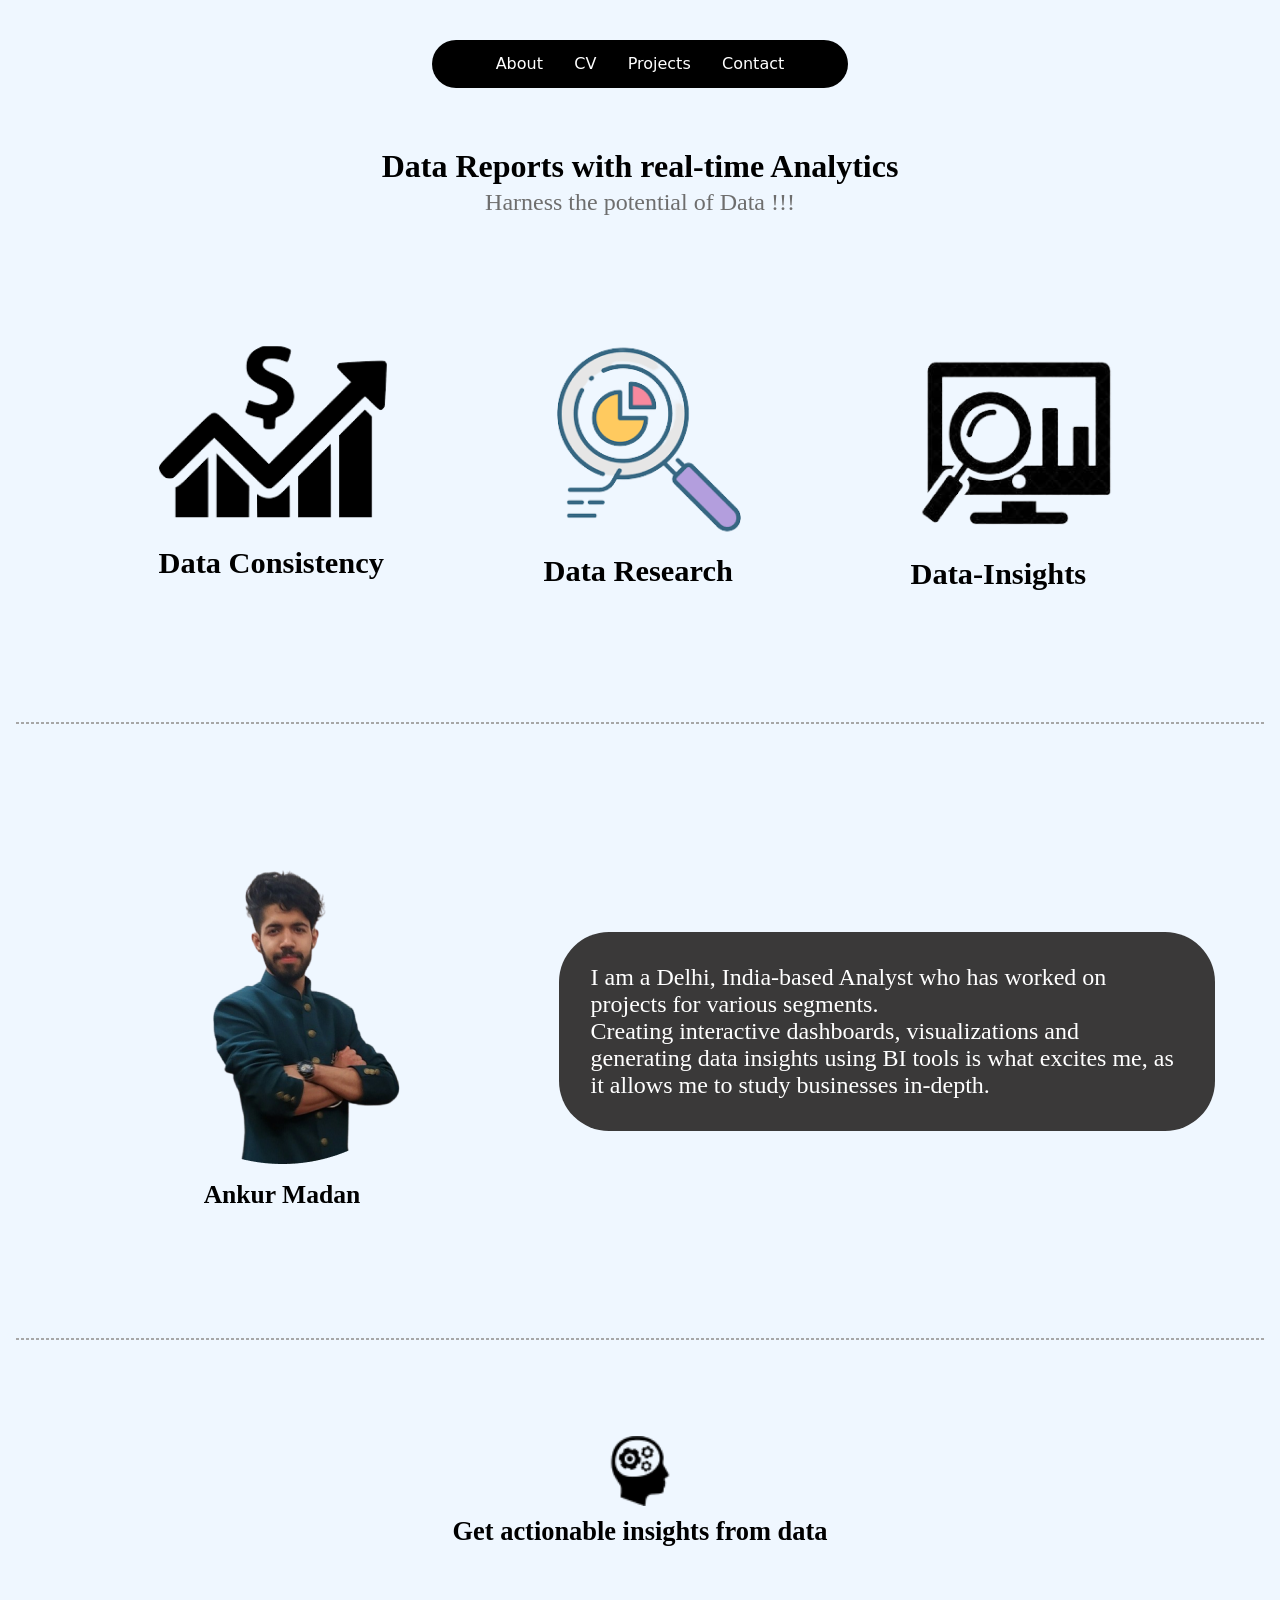
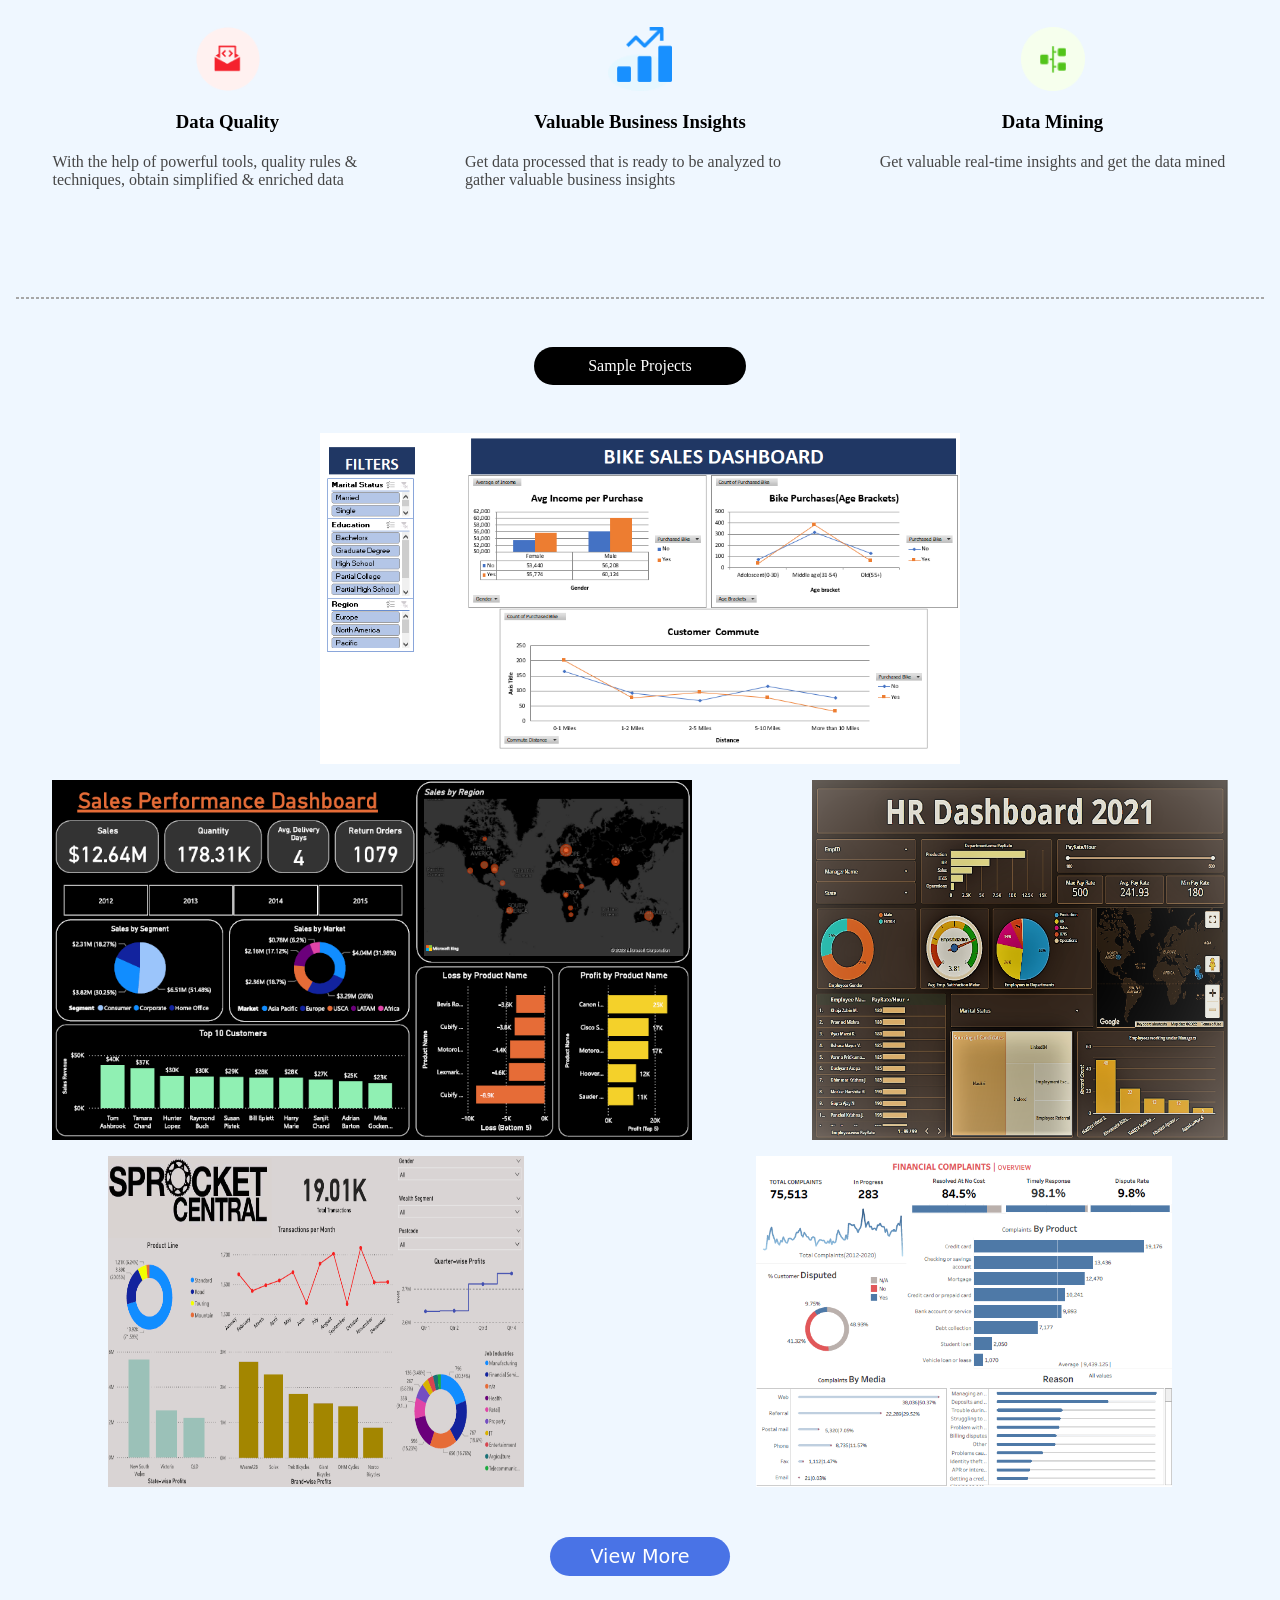
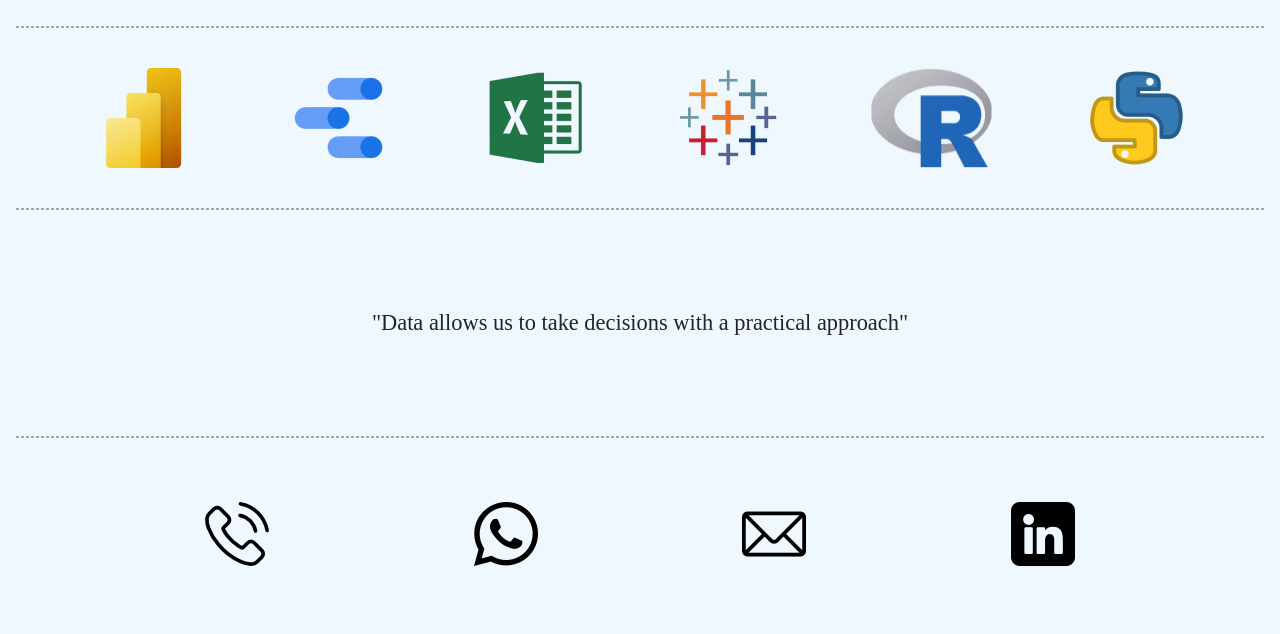
==== index.html @ a03789c2 "Add files via upload" ====
<!DOCTYPE html>
<html lang="en">

<head>
    <meta charset="UTF-8">
    <meta http-equiv="X-UA-Compatible" content="IE=edge">
    <meta name="viewport" content="width=device-width, initial-scale=1.0">
    <title>Ankur Madan </title>
    <link rel="stylesheet" href="style.css">
    <link rel="preconnect" href="https://fonts.googleapis.com">
    <link rel="preconnect" href="https://fonts.gstatic.com" crossorigin>
    <link href="https://fonts.googleapis.com/css2?family=Akaya+Kanadaka&display=swap" rel="stylesheet">
</head>

<body>
    <header>
        <div class="services">
            <a href="#About" class="ser">About</a>
            <a href="https://drive.google.com/file/d/1nY1APl69L-ybUOv0eDMifPVNpFvggCZs/view" target="_blank"
                class="ser">CV</a>
            <a href="#Projects" class="ser">Projects</a>
            <a href="#Contact" class="ser">Contact</a>
        </div>
    </header>
    <div class="introduction">
        <h1 class="intro" id="intro1">Data Reports with real-time Analytics</h1>
        <h2 class="intro" id="intro2">Harness the potential of Data !!!</h2>
    </div>
    <div class="Hero">
        <div class="hero"><img src="image 8.png" alt="" id="hero1">
            <p class="hero-text">Data Consistency</p>
        </div>
        <div class="hero"><img src="image 9.png" alt="" id="hero2">
            <p class="hero-text">Data Research</p>
        </div>
        <div class="hero"><img src="image 11.png" alt="" id="hero3">
            <p class="hero-text">Data-Insights</p>
        </div>
    </div>
    <hr>
    <div class="container" id="About">
        <div class="image">
            <img src="Profile.png" alt="" class="profile">
            <p class="ankur">Ankur Madan</p>
        </div>
        <div class="info">
            I am a Delhi, India-based Analyst who has worked on projects for various segments. <br>Creating interactive dashboards, 
            visualizations and generating data insights using BI tools is what excites me, as it allows me
            to study businesses in-depth.
        </div>
    </div>
    <hr>
    <div id="Ser1"><img src="image 17.png" alt="" class="Image ">
        <h2> Get actionable insights from data</h2>
    </div>
    <div class="Services">
        <div id="Ser2"><img src="newsletter-dev.png" alt="" class="Image">
            <h3 class="Ser">Data Quality</h3>
            <p class="Ser">With the help of powerful tools, quality rules & techniques, obtain simplified & enriched
                data</p>
        </div>
        <div id="Ser3"><img src="chart-bar-33.png" alt="" class="Image">
            <h3 class="Ser">Valuable Business Insights</h3>
            <p class="Ser">Get data processed that is ready to be analyzed to gather valuable business insights</p>
        </div>
        <div id="Ser4"><img src="timeline.png" alt="" class="Image">
            <h3 class="Ser">Data Mining</h3>
            <p class="Ser">Get valuable real-time insights and get the data mined</p>
        </div>
    </div>
    <hr>
    <div class="projects" id="Projects">
        <p class="head">Sample Projects</p>
    </div>
    <div class="samples">
        <img src="Bike Sales Dashboard(Excel).PNG" alt="" class="Sample" id="sample1">
        <img src="Sales Performance (Power BI).PNG" alt=""  class="Sample" id="sample2">
        <img src="HR Dashboard(Google Data Studio).PNG" alt=""  class="Sample" id="sample3">
        <img src="SPRocket(Power BI).PNG" alt=""  class="Sample" id="sample4">
        <img src="Financial Complaints (Tableau Public).PNG" alt=""  class="Sample" id="sample5">
    </div>
    <a href="https://drive.google.com/drive/folders/1sn8jxHzjdTFdDLsUnPrlR0mwPk8PloDb" target="_blank" class="more">View
        More</a>
    <hr>
    <div class="icons">
        <img src="Tonkean.png" alt="" class="icon">
        <img src="image 13.png" alt="" class="icon">
        <img src="Excel.png" alt="" class="icon">
        <img src="Tableau.png" alt="" class="icon">
        <img src="R studio.png" alt="" class="icon">
        <img src="Python.png" alt="" class="icon">
    </div>
    <hr>
    <div class="endtext">
        "Data allows us to take decisions with a practical approach"
    </div>
    <hr>
    <div class="end" id="Contact">
        <a href="tel:+91-971-144-5542"><img src="phone-call.png" alt="" class="EndImg"></a>
        <a href="https://wa.me/919711445542" target="_blank" target="_blank"><img src="whatsapp.png" alt="" class="EndImg"></a>
        <a href="mailto:talkwithankurmadan@gmail.com" target="_blank"><img src="email.png" alt="" class="EndImg"></a>
        <a href="https://www.linkedin.com/in/ankur-madan/" target="_blank"><img src="linkedin.png" alt="" class="EndImg"></a>
    </div>
</body>

</html>
---- style.css ----
* {
    margin: 0;
    padding: 0;
}

html {
    font-family: cursive;
    scroll-behavior: smooth;
    background-color: #eff7ff;

}

hr {
    border: 1px dashed rgb(167, 167, 167);
    margin: 1rem;
}

/* Navbar */

a {
    text-decoration: none;
    color: white;
}

a:hover {
    cursor: pointer;
    color: grey;
}


header {
    margin: 40px auto;
    display: flex;
    justify-content: center;
    padding: 0rem 2rem;
}

.services {
    font-family: system-ui;
    width: 20rem;
    display: flex;
    border-radius: 2rem;
    background-color: black;
    justify-content: center;
    flex-wrap: wrap;
    padding: 0.5rem 3rem;
}

.ser {

    color: white;
    display: flex;
    padding: 0.4rem;
    margin: auto;

}

.ser:hover {
    cursor: pointer;
    color: grey;
}

/* Introduction */
.introduction {
    margin-top: 60px;
}

.intro {
    display: flex;
    justify-content: center;
}

#intro1 {
    display: flex;
    margin-bottom: 4px;
}

#intro2 {
    display: flex;
    margin-top: 4px;
    color: rgb(110, 110, 110);
    font-weight: lighter;
}


.Hero {
    display: flex;
    margin: 2rem;
    justify-content: space-around;
    padding: 3rem;
    flex-wrap: wrap;
}

.hero {
    display: inline-grid;
    font-size: 1.9rem;
    margin: 50px;
    font-weight: bold;
}

.hero-text {
    padding-top: 1.1rem;
}

/* Container  */
.container {
    margin: 2rem auto;
    display: flex;
    align-items: center;
    justify-content: center;
    flex-wrap: wrap;
}

.image {
    display: inline-grid;
    margin: 80px;
}

.ankur {
    display: flex;
    justify-content: center;
    font-size: 1.6rem;
    font-weight: bold;
    padding: 1rem;
}

.info {
    display: flex;
    align-items: center;
    background-color: #3a3939;
    color: white;
    margin: 30px;
    font-size: 1.5rem;
    border-radius: 50px;
    padding: 2rem;
    width: 37rem;
    height: max-content;
}

/* Services  */
.Services {
    
    display: flex;
    justify-content: space-evenly;
    flex-wrap: wrap;
    margin-bottom: 3rem;
}

.Image {
    display: flex;
    margin-inline: auto;
    justify-content: center;
    padding: 10px;
    width: 4rem;
}

#Ser1 {
    display: inline-grid;
    width: 100%;
    justify-content: center;
    margin: 70px 0;
    font-size: 1.1rem;
}

.Ser {
    display: flex;
    justify-content: center;
    width: 350px;
    padding: 10px;
}

p.Ser {
    color: #464646;
    font-size: 1rem;
    margin-bottom: 50px;
}

/* Projects */
.projects {
    margin: 3rem;
    display: grid;
    justify-content: center;
}

.head {
    display: flex;
    justify-content: center;
    font-size: 1rem;
    width: 12em;
    border-radius: 40px;
    color: white;
    background-color: black;
    padding: 10px;
}

.samples {
    display: flex;
    gap: 1rem;
    justify-content: space-around;
    flex-wrap: wrap;
}

#sample1,
#sample2 {
    width: 40rem;
}

#sample3,
#sample4,
#sample5 {
    width: 26rem;

}

.more {
    font-family: system-ui;
    background-color: rgb(73, 115, 230);
    color: white;
    margin: 50px auto;
    display: flex;
    justify-content: center;
    width: fit-content;
    padding: 0.5rem 2.5rem;
    border-radius: 40px;
    font-size: 1.2rem;
    text-decoration: none;
}

/* Icons */
.icons {
    display: flex;
    justify-content: space-evenly;
    margin: 40px 0;
}

/* End Text */
.endtext {
    display: flex;
    margin: 100px auto;
    justify-content: center;
    font-size: 1.4rem;
    color: #24222c;
}

/* end  */
.end {
    margin: 4rem auto;
    display: flex;
    justify-content: space-evenly;
}

/* Media Queries */
@media ((min-width:500px) and (max-width:1000px)) {
    html {
        font-family: 'Akaya Kanadaka', cursive;
    }

    .info {
        font-size: 1rem;
        margin: 0 20px 100px;
    }

    .services {
        
        font-size: 0.9rem;
        padding: 0.7rem;
    }

    p.ser {
        font-size: 25rem;
    }

    #Ser1 {
        margin: 70px 0 30px
    }

    .intro {
        justify-content: center;
    }

    #intro1 {
        justify-items: flex-end;
        font-size: 1.3rem;
    }

    #intro2 {
        font-size: 1em;
    }

    .Hero {
        padding: 1rem;
        margin: 1rem;
    }

    .profile {
        width: 12rem;
    }

    .hero {
        flex-wrap: wrap;
        column-width: auto;
    }

    .hero-text {
        font-size: 1.2rem;
    }

    #hero1,
    #hero2,
    #hero3 {
        width: 8rem;
    }

    #sample1,
    #sample2,
    #sample3,
    #sample4,
    #sample5 {
        width: 26rem;
    }

    .icons {
        margin: 30px 0;
        flex-wrap: wrap;
        justify-content: space-evenly;
    }

    .icon {
        width: 4rem;
    }

    .endtext {
        font-size: 1.2rem;
    }

}

@media ((max-width:500px)) {
    html {
        font-family: 'Akaya Kanadaka', cursive;
    }

    a:hover{
        color: white;
    }
    .ser:hover{
        color: white;
    }

    .services {
        
        font-size: 0.6em;
        padding: 0.5rem 1.5rem;
        width: 19em;
    }

    p.ser {
        font-size: 25rem;
    }

    .Services{
        margin-bottom: 0;
    }

    #Ser1 {
        margin: 70px 0 30px;
        font-size: 0.65rem;
    }

    .Ser {
        width: 15rem;
        font-size: 1rem;
        text-align: center;
    }

    .intro {
        justify-content: center;
    }

    #intro1 {
        justify-items: flex-end;
        font-size: 1rem;
    }

    .hero {
        flex-wrap: wrap;
        margin: 1.2rem;
    }

    #intro2 {
        font-size: 0.9rem;
    }

    .Hero {
        padding: 0.8rem;
        margin: 0.8rem;

    }

    #hero1,
    #hero2,
    #hero3 {
        width: 6.5rem;
    }

    .hero-text {
        font-size: 0.97rem;
    }

    .profile {
        width: 9rem;
    }

    .ankur {
        font-size: 1.1rem;
    }

    .info {
        text-align: center;
        font-size: 0.9rem;
        margin: 0 10px 30px;
        padding: 1.5rem;
    }

    #sample1,
    #sample2,
    #sample3,
    #sample4,
    #sample5 {
        width: 90vw;
    }

    .projects {
        display: flex;
        justify-content: center;
        margin: 70px 2rem;
    }

    .head {
        font-size: 0.7rem;
    }

    .icons {
        margin: 30px 0;
        flex-wrap: wrap;
        justify-content: space-evenly;
    }

    .icon {
        width: 2rem;
    }

    .endtext {
        font-size: 0.7rem;
        text-align: justify;
        margin: 2rem 1rem
    }

    .more {
        font-size: 0.7rem;
        padding: 0.5rem 1rem;
        margin: 2rem auto;
    }
    .EndImg{
        display: flex;
        width: 2rem;
    }

}
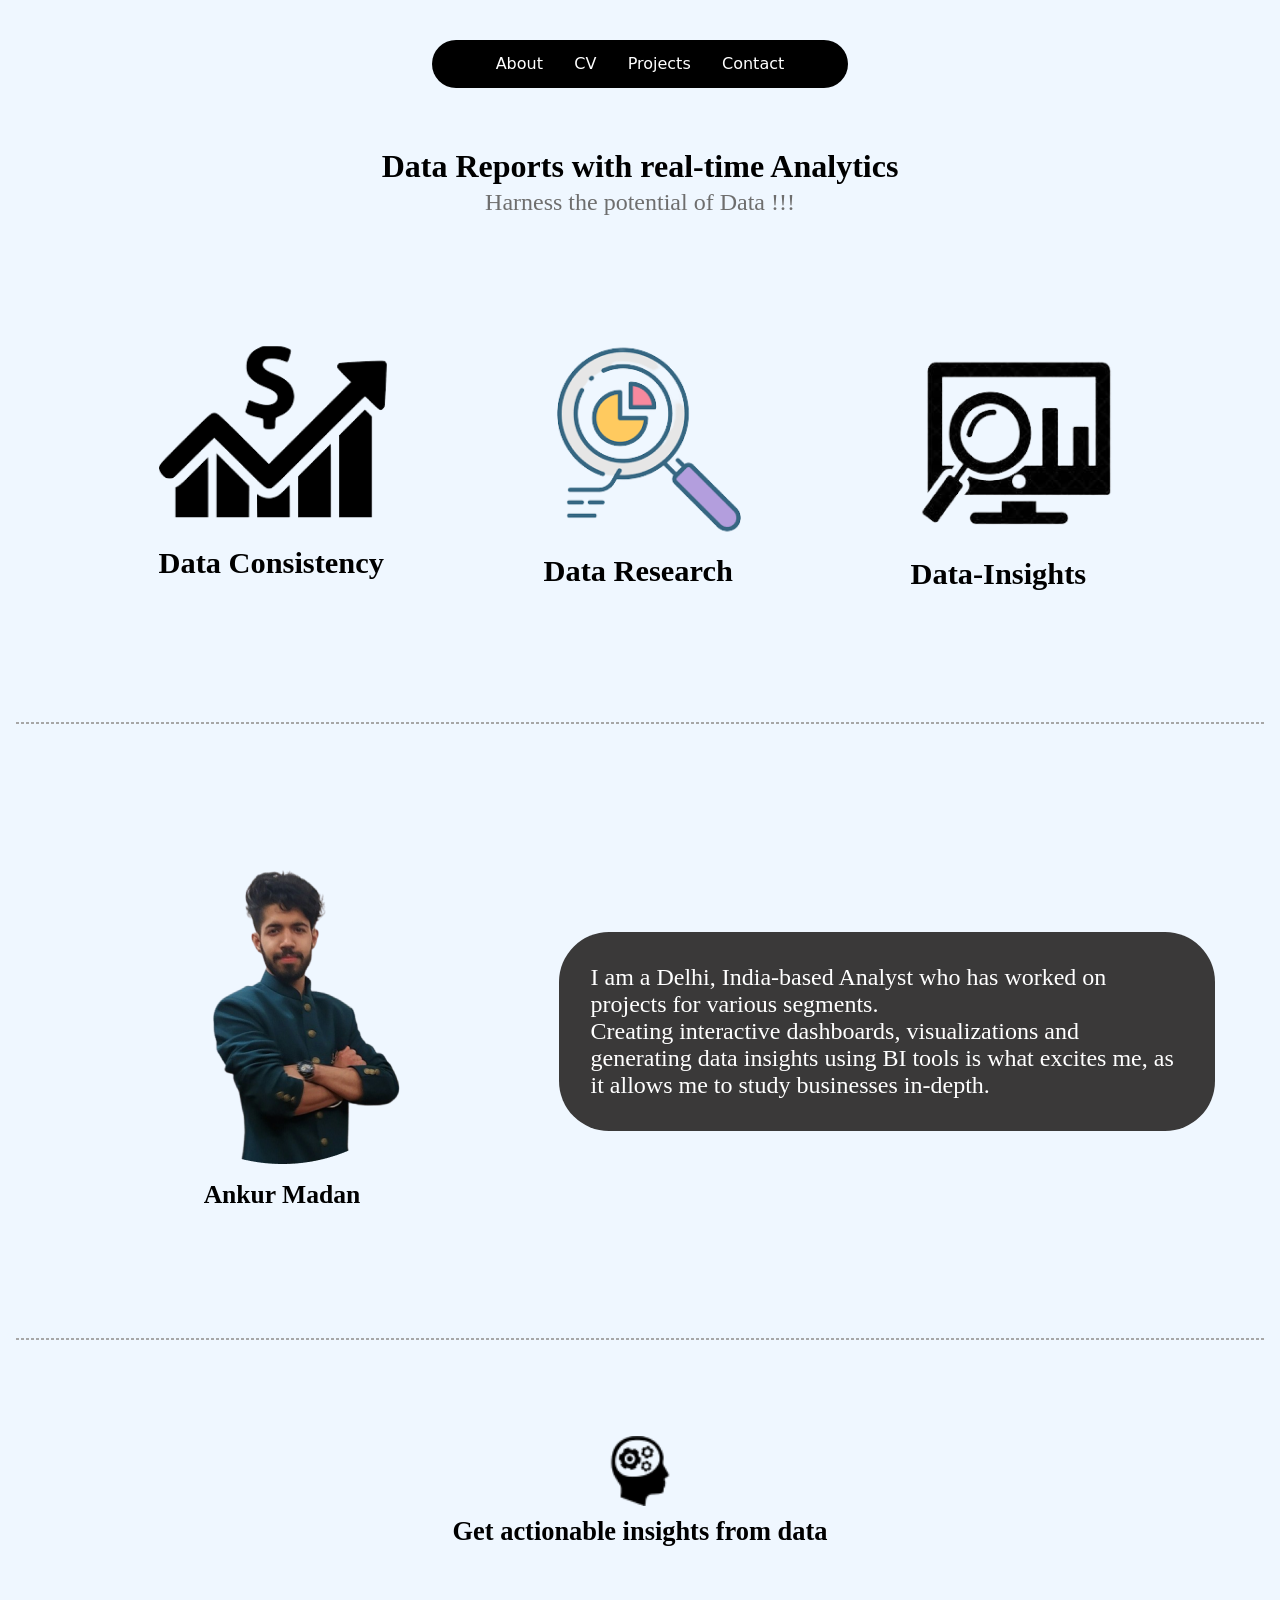
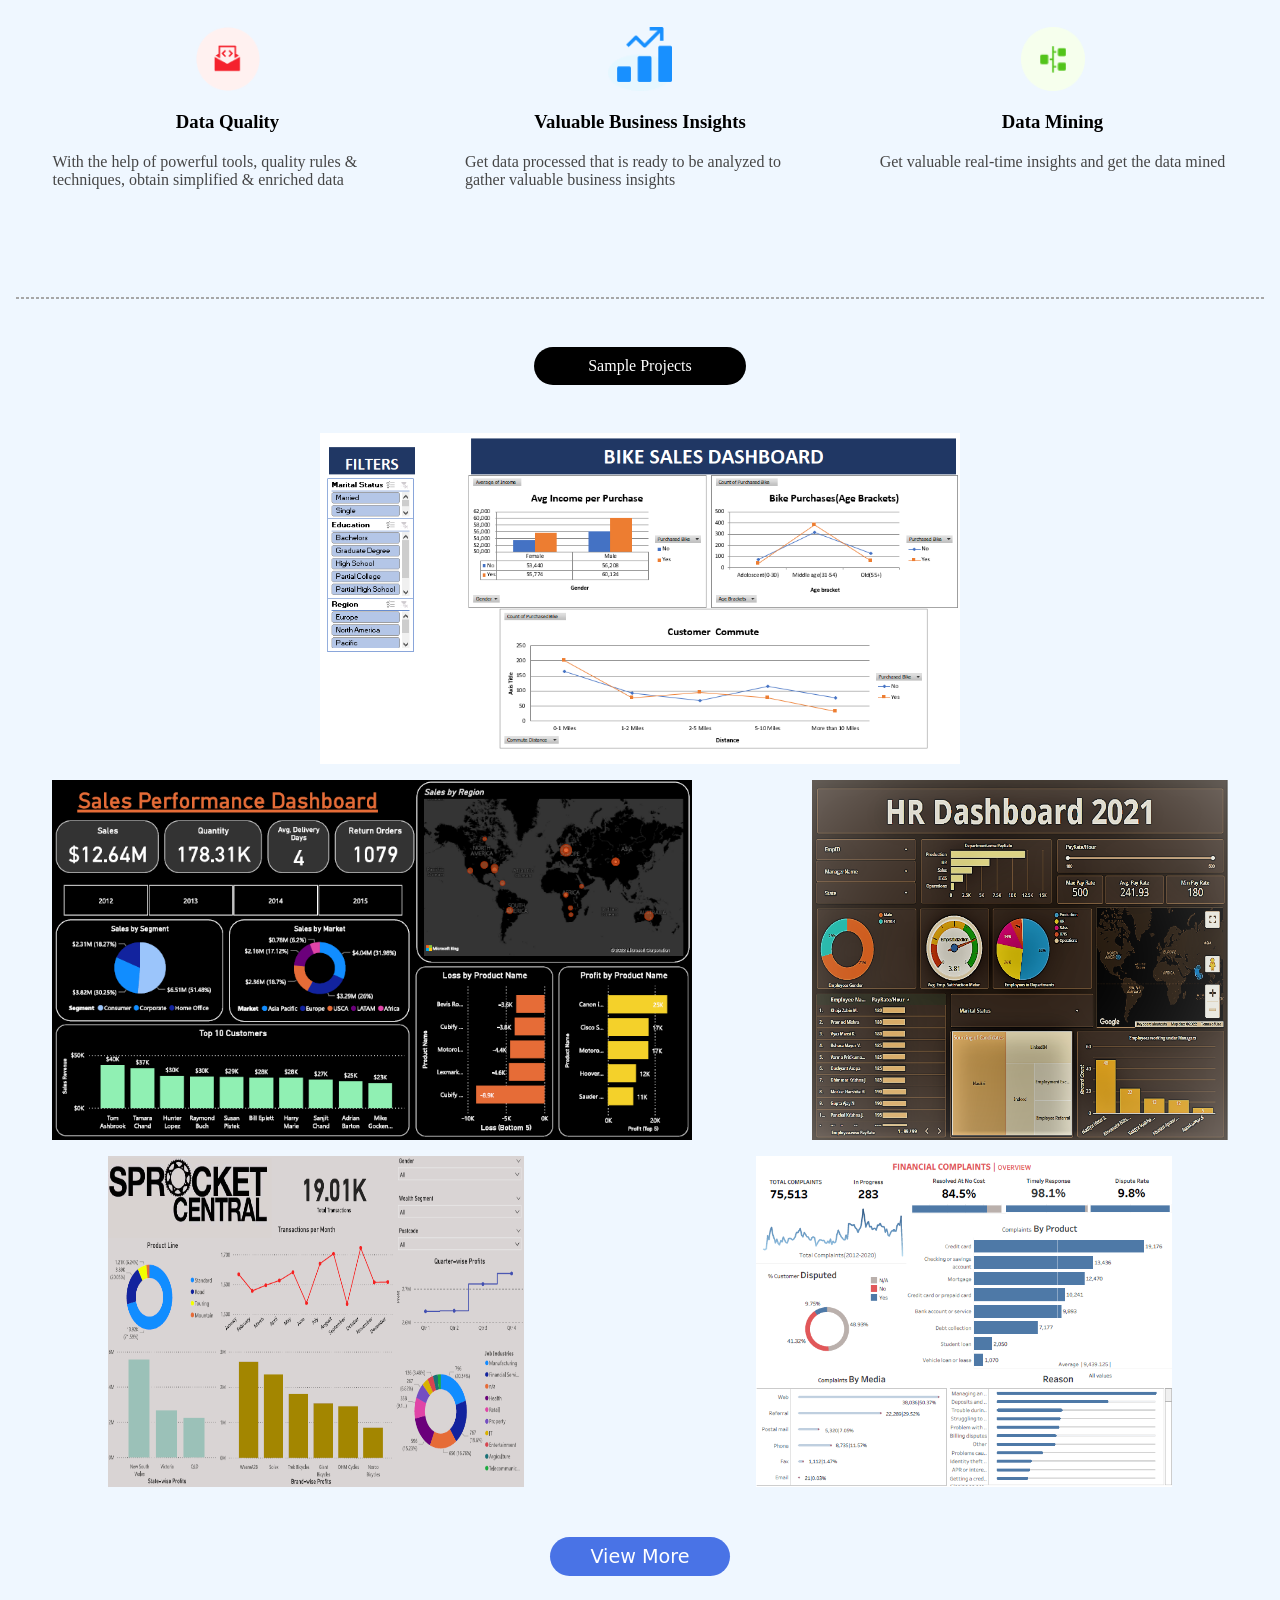
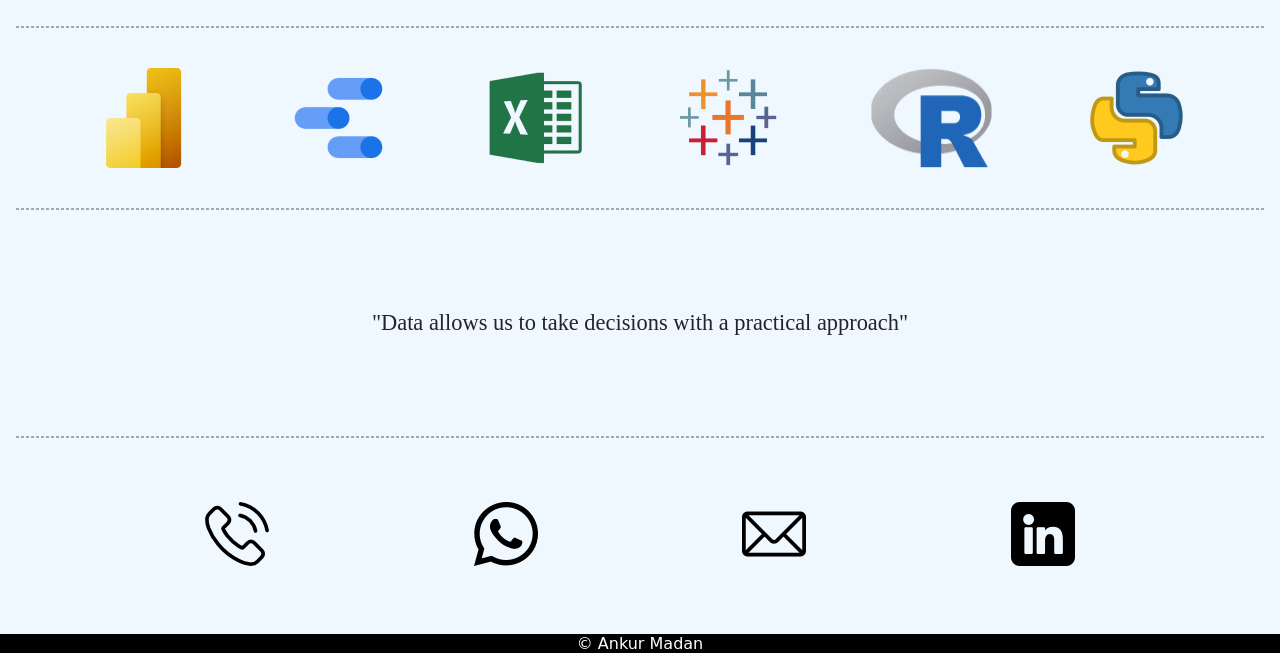
==== commit 9efdeece: "Add files via upload" ====
--- a/index.html
+++ b/index.html
@@ -44,7 +44,8 @@
             <p class="ankur">Ankur Madan</p>
         </div>
         <div class="info">
-            I am a Delhi, India-based Analyst who has worked on projects for various segments. <br>Creating interactive dashboards, 
+            I am a Delhi, India-based Analyst who has worked on projects for various segments. <br>Creating interactive
+            dashboards,
             visualizations and generating data insights using BI tools is what excites me, as it allows me
             to study businesses in-depth.
         </div>
@@ -74,10 +75,10 @@
     </div>
     <div class="samples">
         <img src="Bike Sales Dashboard(Excel).PNG" alt="" class="Sample" id="sample1">
-        <img src="Sales Performance (Power BI).PNG" alt=""  class="Sample" id="sample2">
-        <img src="HR Dashboard(Google Data Studio).PNG" alt=""  class="Sample" id="sample3">
-        <img src="SPRocket(Power BI).PNG" alt=""  class="Sample" id="sample4">
-        <img src="Financial Complaints (Tableau Public).PNG" alt=""  class="Sample" id="sample5">
+        <img src="Sales Performance (Power BI).PNG" alt="" class="Sample" id="sample2">
+        <img src="HR Dashboard(Google Data Studio).PNG" alt="" class="Sample" id="sample3">
+        <img src="SPRocket(Power BI).PNG" alt="" class="Sample" id="sample4">
+        <img src="Financial Complaints (Tableau Public).PNG" alt="" class="Sample" id="sample5">
     </div>
     <a href="https://drive.google.com/drive/folders/1sn8jxHzjdTFdDLsUnPrlR0mwPk8PloDb" target="_blank" class="more">View
         More</a>
@@ -97,10 +98,16 @@
     <hr>
     <div class="end" id="Contact">
         <a href="tel:+91-971-144-5542"><img src="phone-call.png" alt="" class="EndImg"></a>
-        <a href="https://wa.me/919711445542" target="_blank" target="_blank"><img src="whatsapp.png" alt="" class="EndImg"></a>
+        <a href="https://wa.me/919711445542" target="_blank" target="_blank"><img src="whatsapp.png" alt=""
+                class="EndImg"></a>
         <a href="mailto:talkwithankurmadan@gmail.com" target="_blank"><img src="email.png" alt="" class="EndImg"></a>
-        <a href="https://www.linkedin.com/in/ankur-madan/" target="_blank"><img src="linkedin.png" alt="" class="EndImg"></a>
+        <a href="https://www.linkedin.com/in/ankur-madan/" target="_blank"><img src="linkedin.png" alt=""
+                class="EndImg"></a>
     </div>
+    <footer>
+        &#169 Ankur Madan
+    </footer>
+
 </body>
 
 </html>
--- a/style.css
+++ b/style.css
@@ -1,6 +1,7 @@
 * {
     margin: 0;
     padding: 0;
+    -webkit-tap-highlight-color: rgba(0, 0, 0, 0);
 }
 
 html {
@@ -13,6 +14,13 @@
 hr {
     border: 1px dashed rgb(167, 167, 167);
     margin: 1rem;
+}
+a{
+    -webkit-tap-highlight-color: rgba(0, 0, 0, 0);
+}
+
+a:focus,a:visited,a:active{
+    outline: none;
 }
 
 /* Navbar */
@@ -249,6 +257,17 @@
     justify-content: space-evenly;
 }
 
+/* footer */
+footer{
+    display: flex;
+    justify-content: center;
+    background-color: black;
+    color: white;
+    font-family: system-ui ;
+    font-size: 1rem;
+}
+
+
 /* Media Queries */
 @media ((min-width:500px) and (max-width:1000px)) {
     html {
@@ -465,6 +484,9 @@
         display: flex;
         width: 2rem;
     }
-
-}
-
+    footer{
+        font-size: 0.7rem;
+    }
+
+}
+
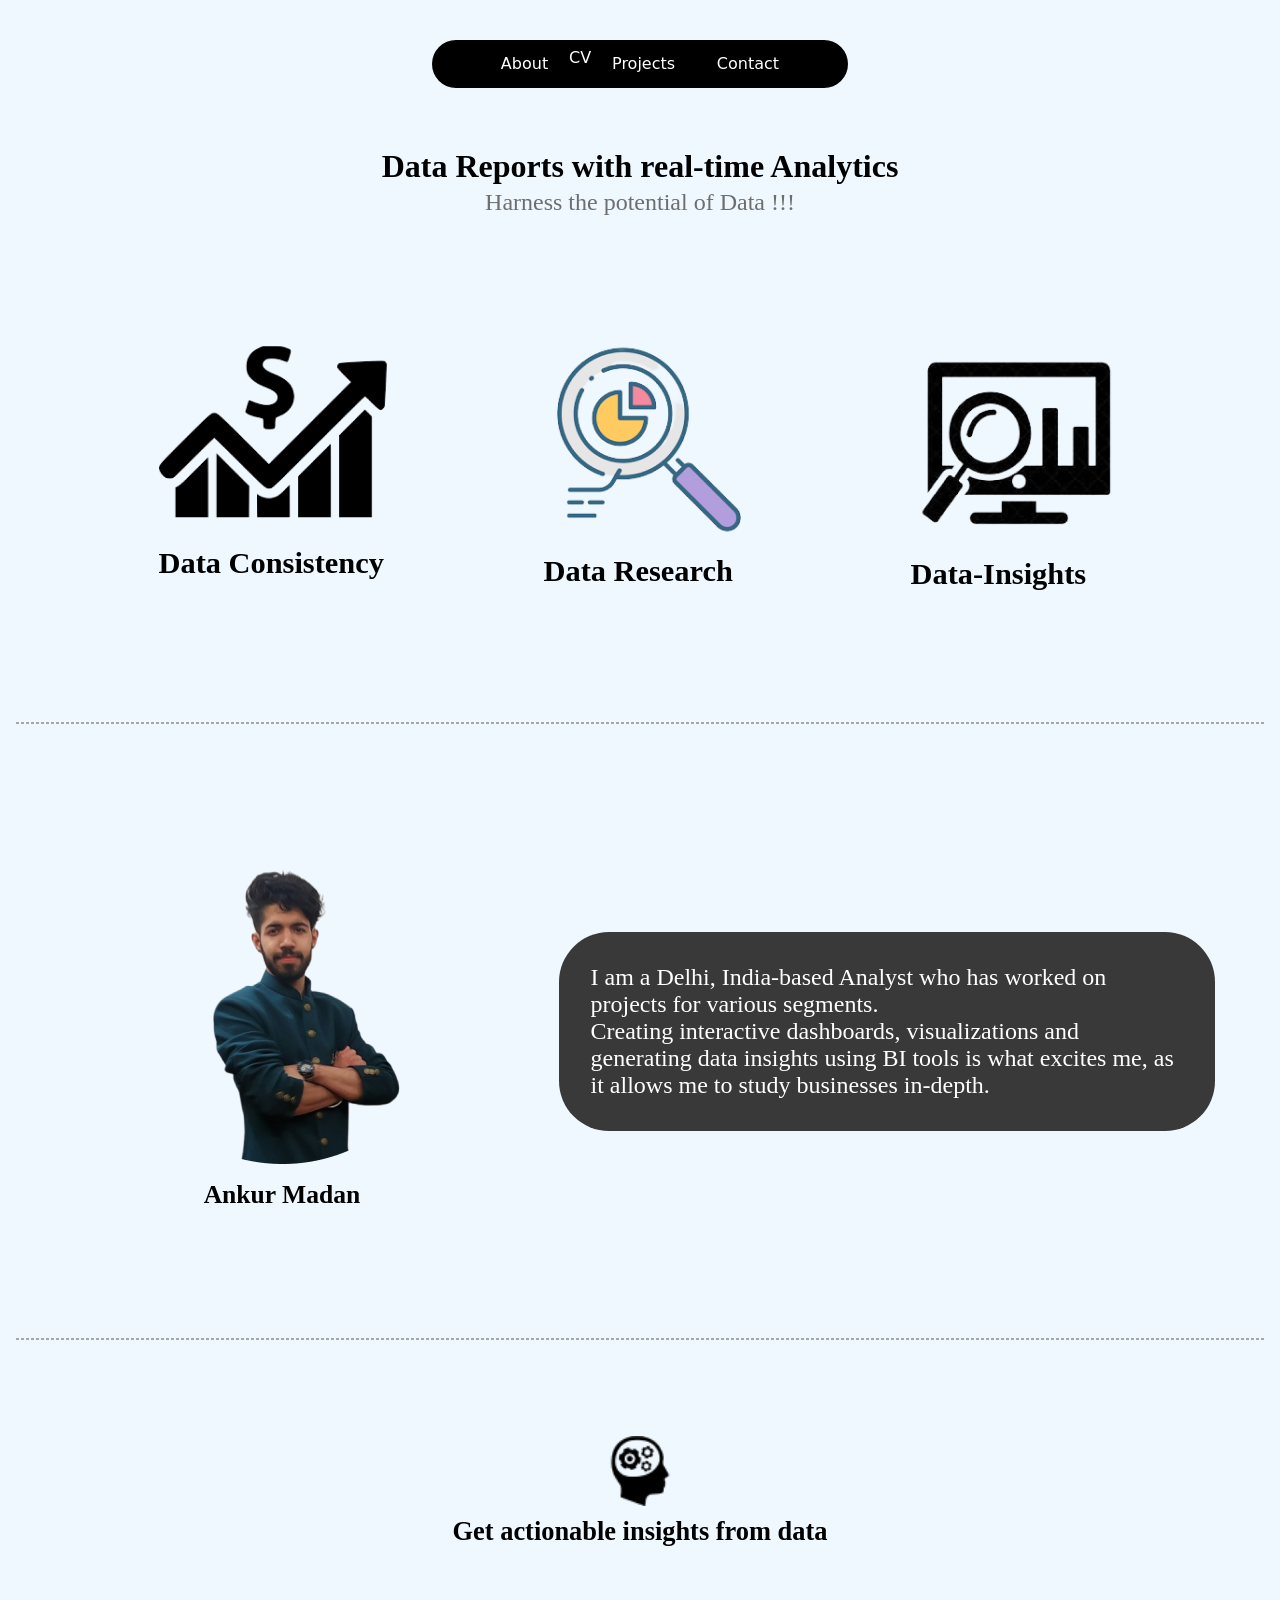
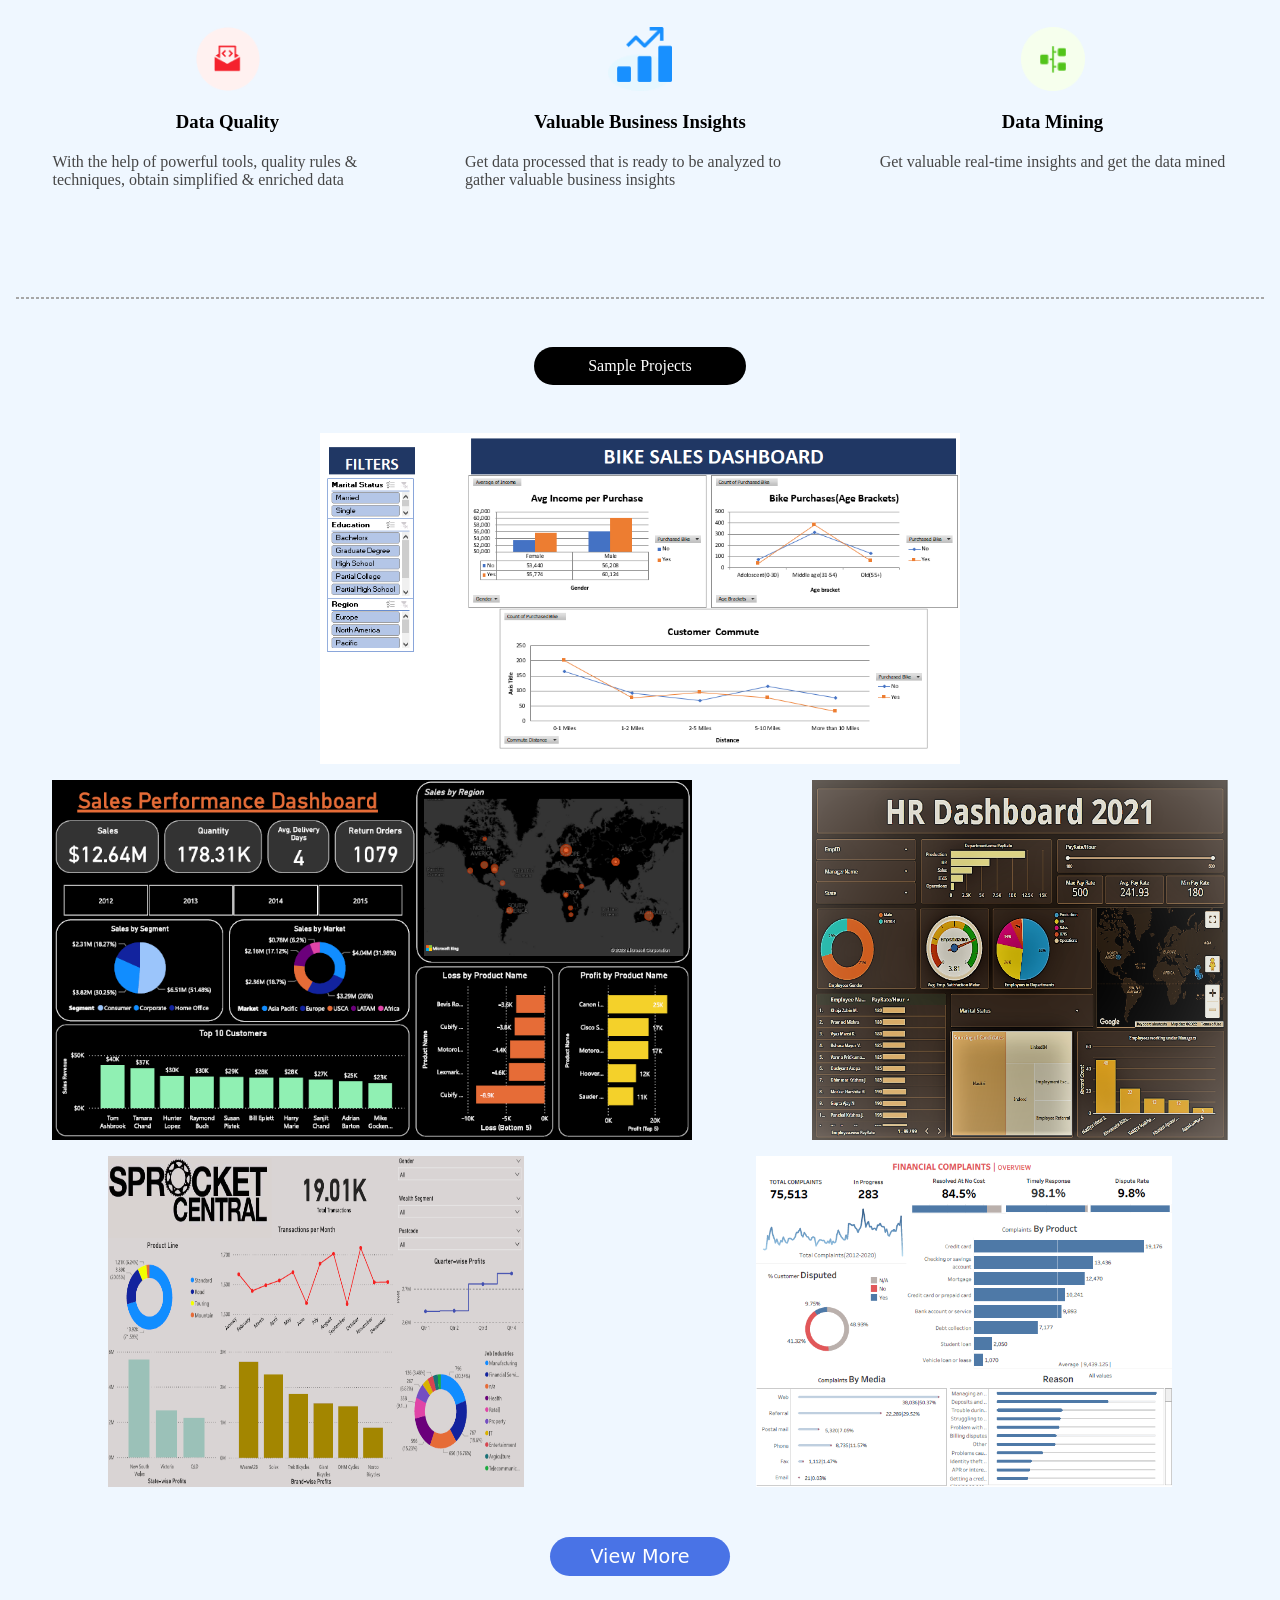
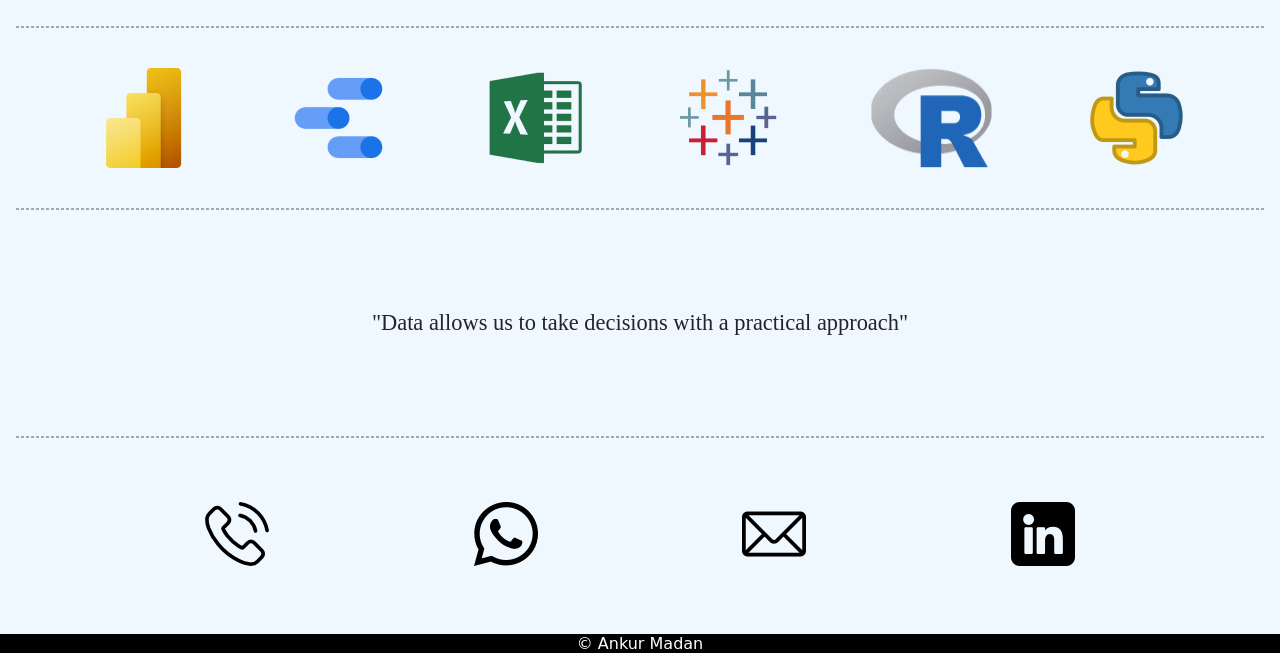
==== commit c28ce339: "Update index.html" ====
--- a/index.html
+++ b/index.html
@@ -16,8 +16,7 @@
     <header>
         <div class="services">
             <a href="#About" class="ser">About</a>
-            <a href="https://drive.google.com/file/d/1nY1APl69L-ybUOv0eDMifPVNpFvggCZs/view" target="_blank"
-                class="ser">CV</a>
+            <a href="https://bit.ly/AnkurMadan_CV" target="_blank class="ser">CV</a>
             <a href="#Projects" class="ser">Projects</a>
             <a href="#Contact" class="ser">Contact</a>
         </div>
@@ -110,4 +109,4 @@
 
 </body>
 
-</html>+</html>
--- a/style.css
+++ b/style.css
@@ -484,9 +484,14 @@
         display: flex;
         width: 2rem;
     }
+    .end{
+        margin: 2rem auto;
+    }
+
     footer{
         font-size: 0.7rem;
-    }
-
-}
-
+        padding: 0.4rem;
+    }
+
+}
+
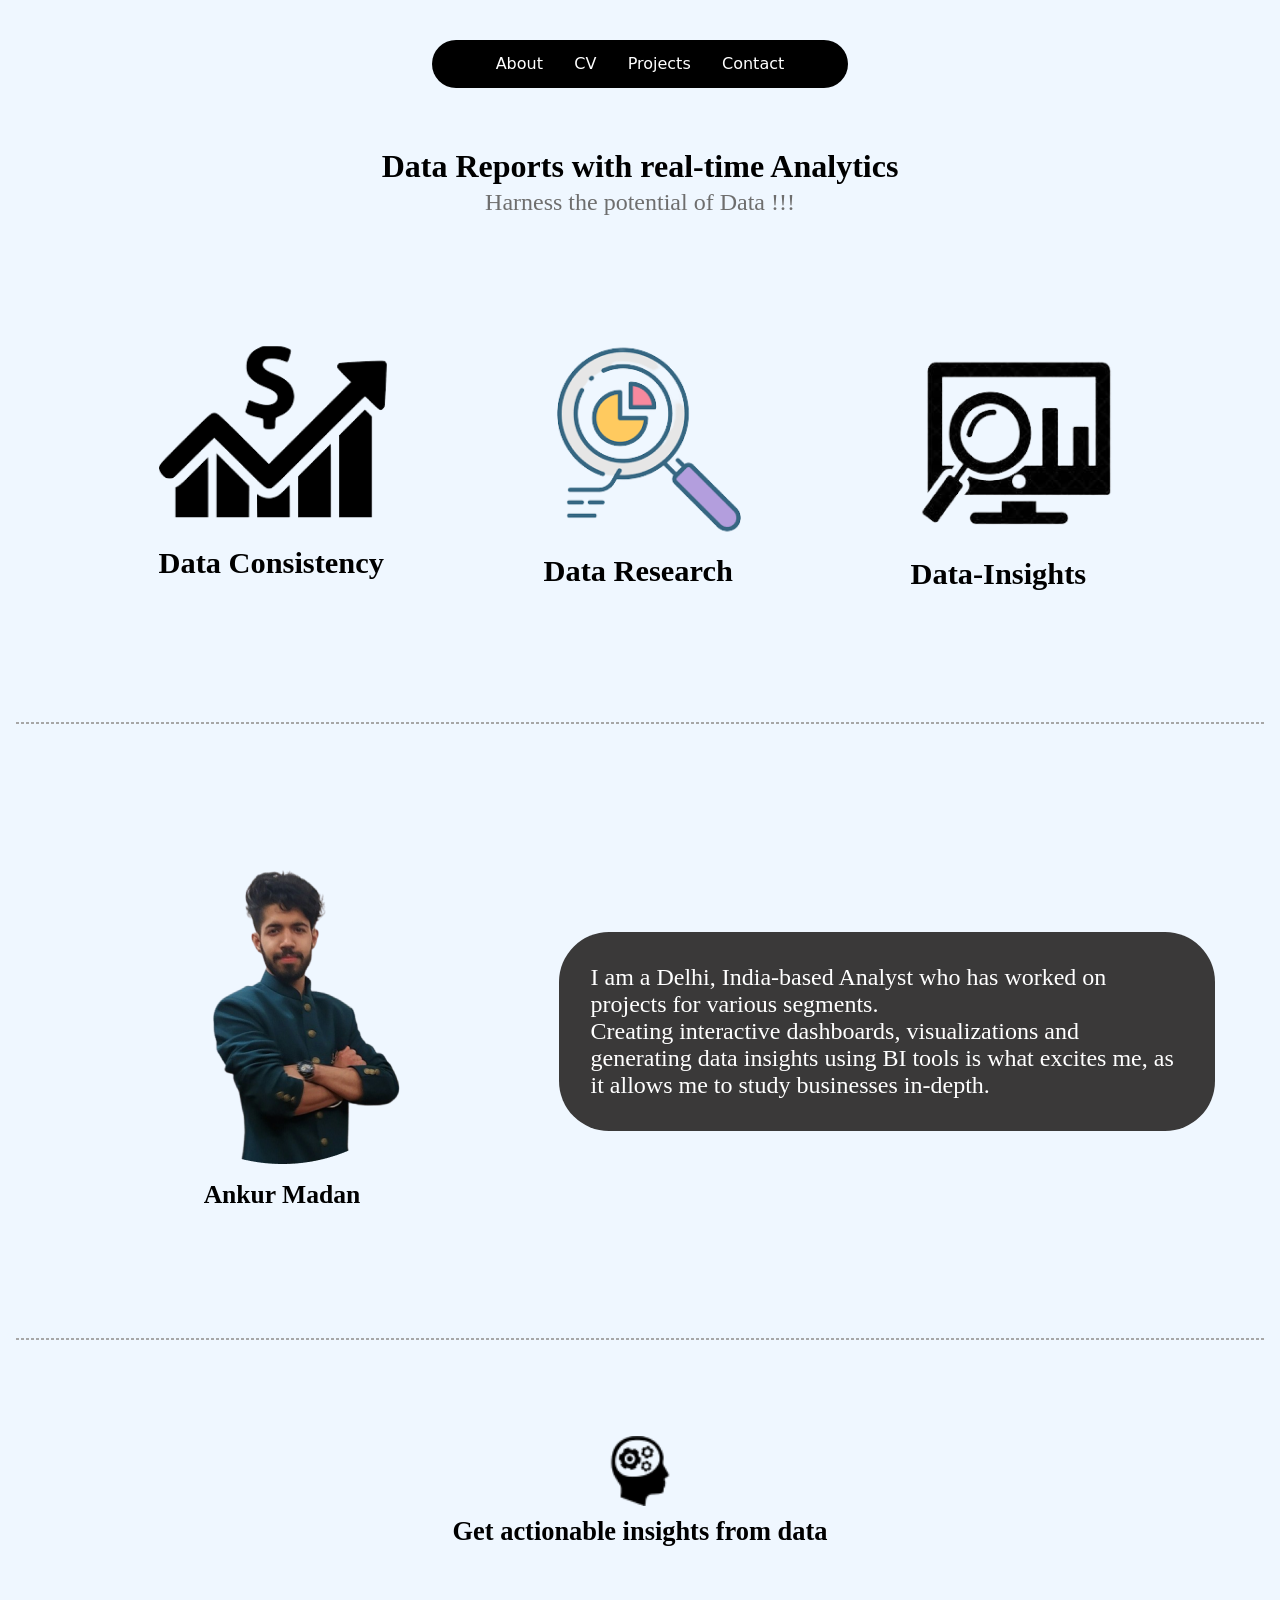
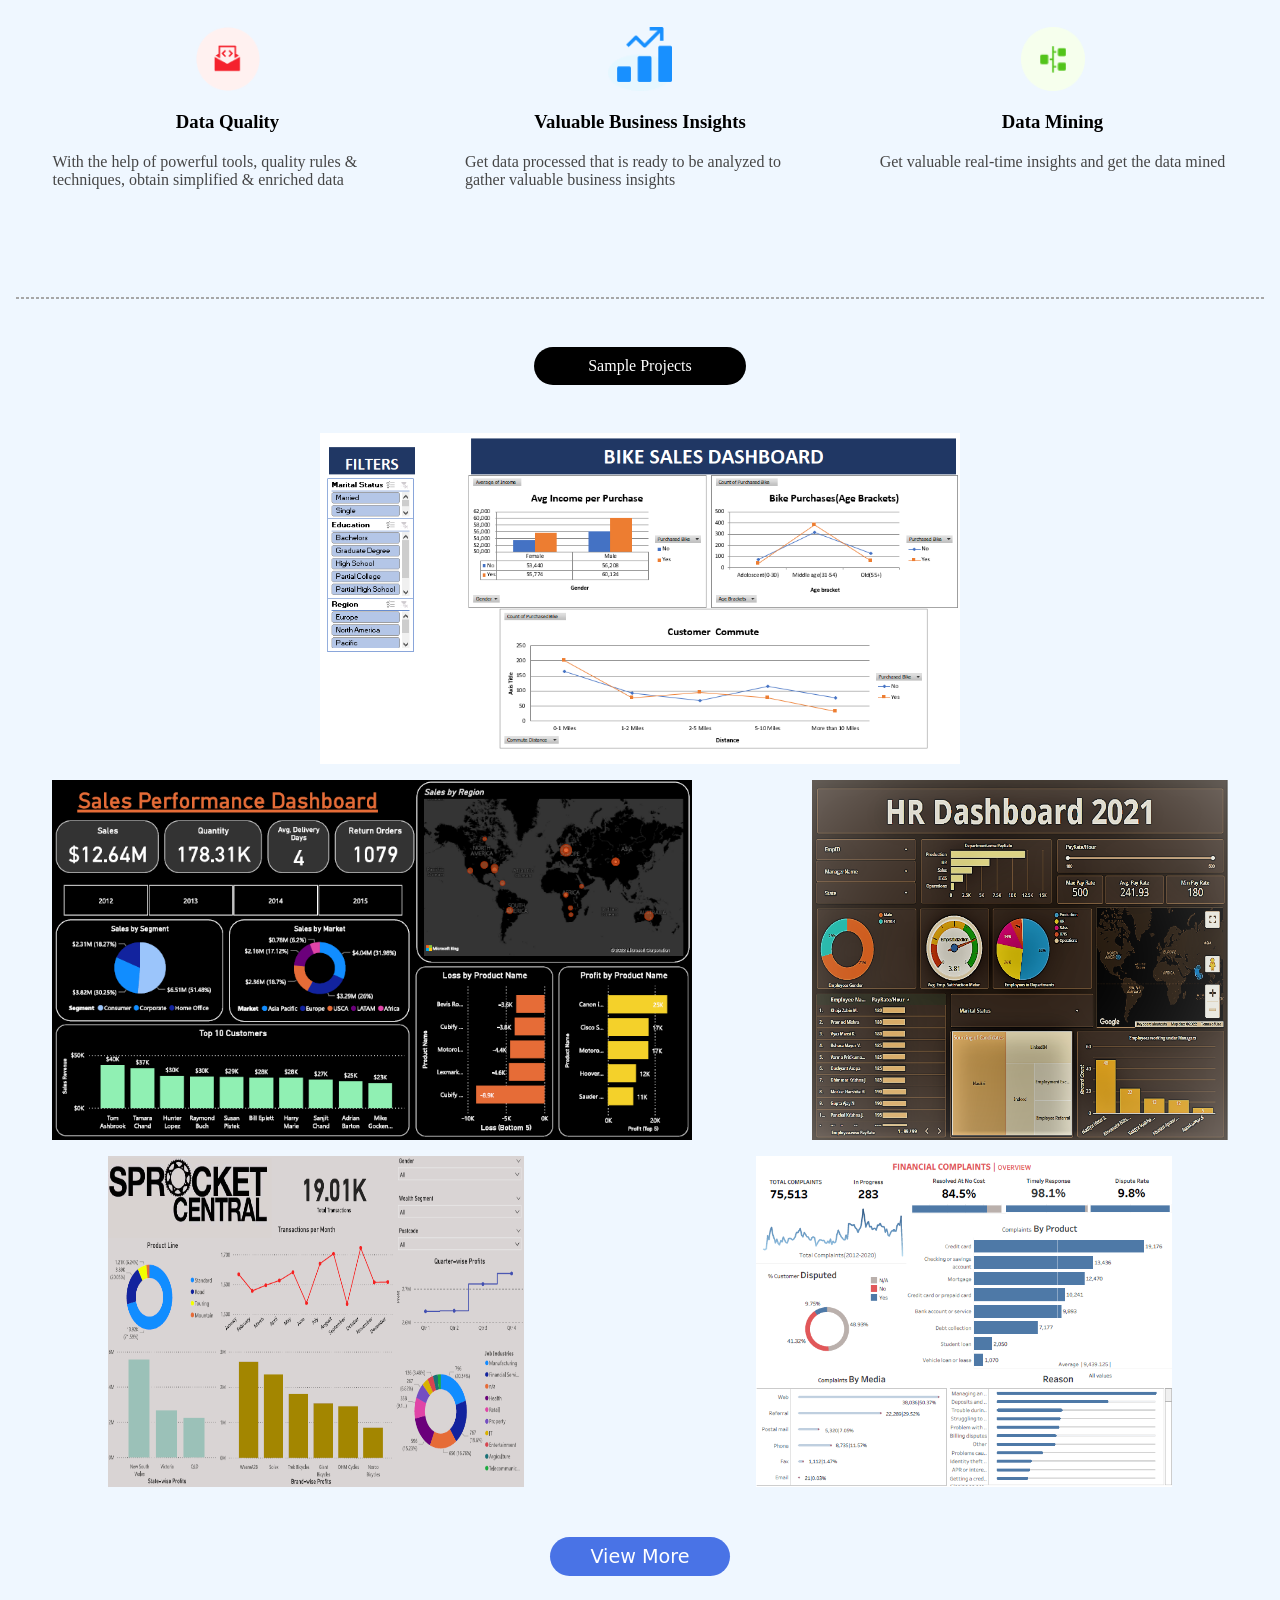
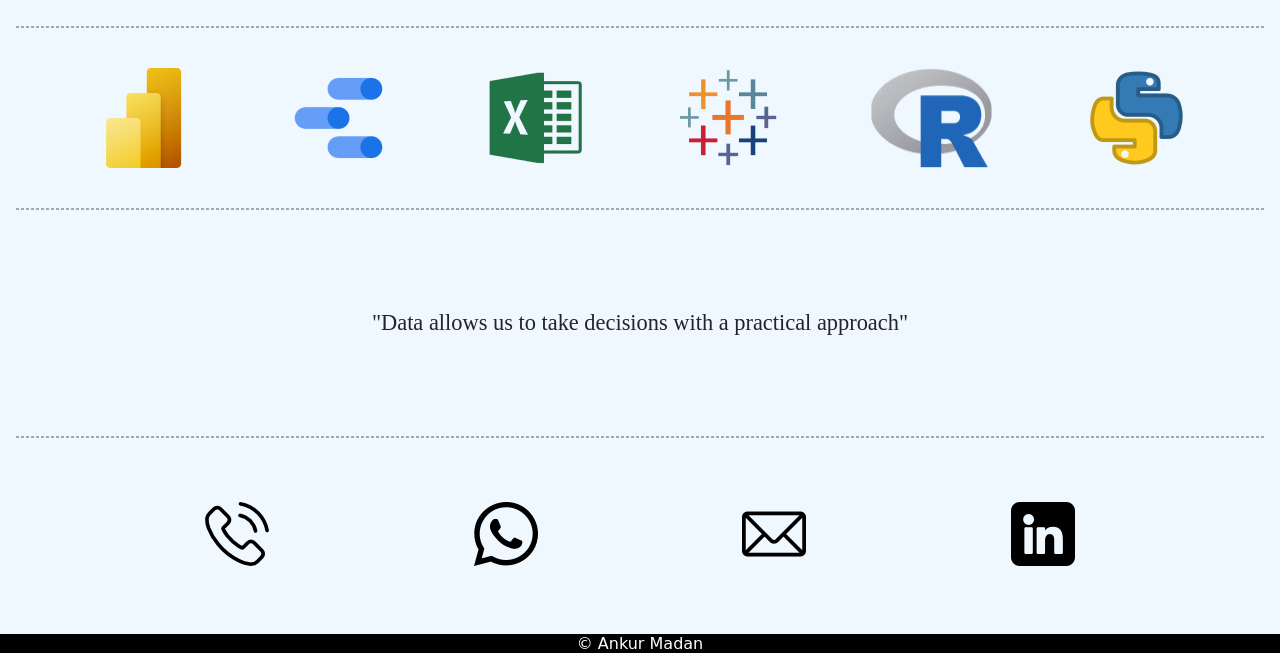
==== commit 920777d9: "Add files via upload" ====
--- a/index.html
+++ b/index.html
@@ -16,7 +16,8 @@
     <header>
         <div class="services">
             <a href="#About" class="ser">About</a>
-            <a href="https://bit.ly/AnkurMadan_CV" target="_blank class="ser">CV</a>
+            <a href="https://bit.ly/AnkurMadan_CV" target="_blank"
+                class="ser">CV</a>
             <a href="#Projects" class="ser">Projects</a>
             <a href="#Contact" class="ser">Contact</a>
         </div>
@@ -109,4 +110,4 @@
 
 </body>
 
-</html>
+</html>
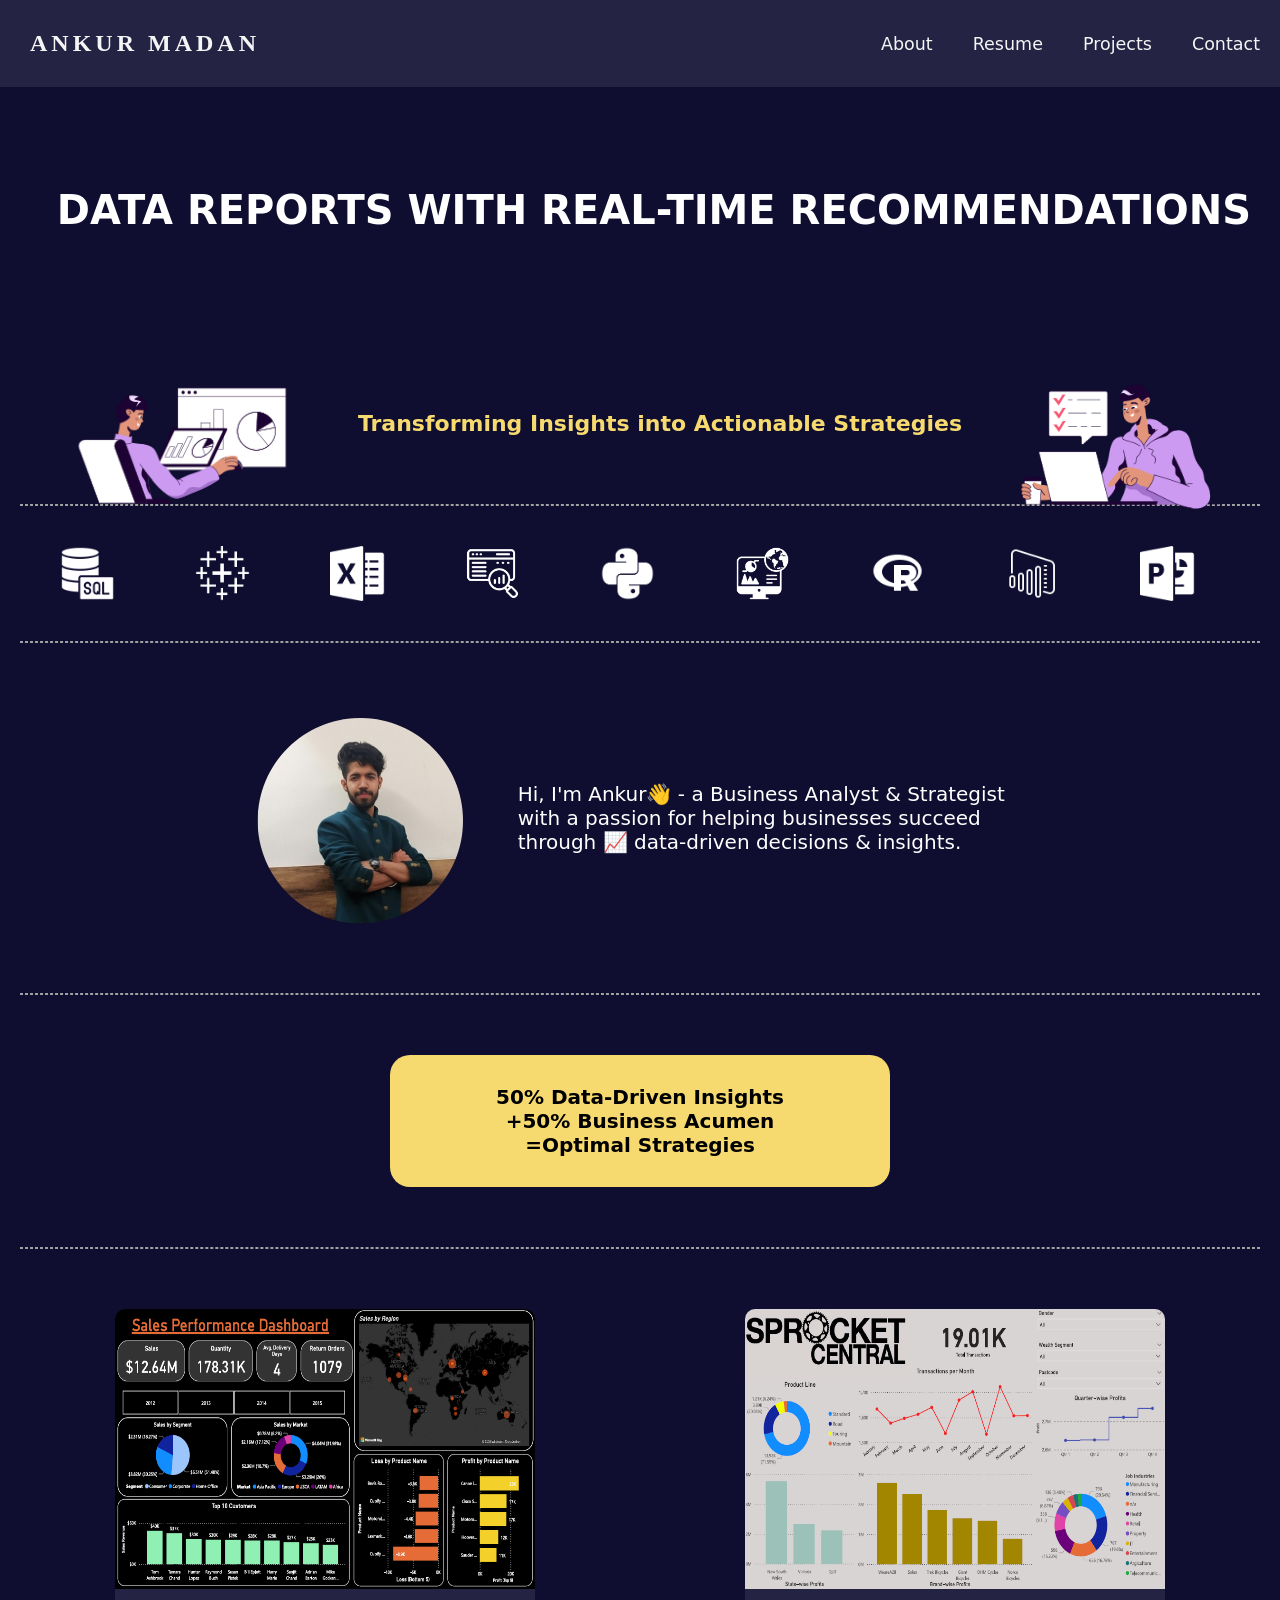
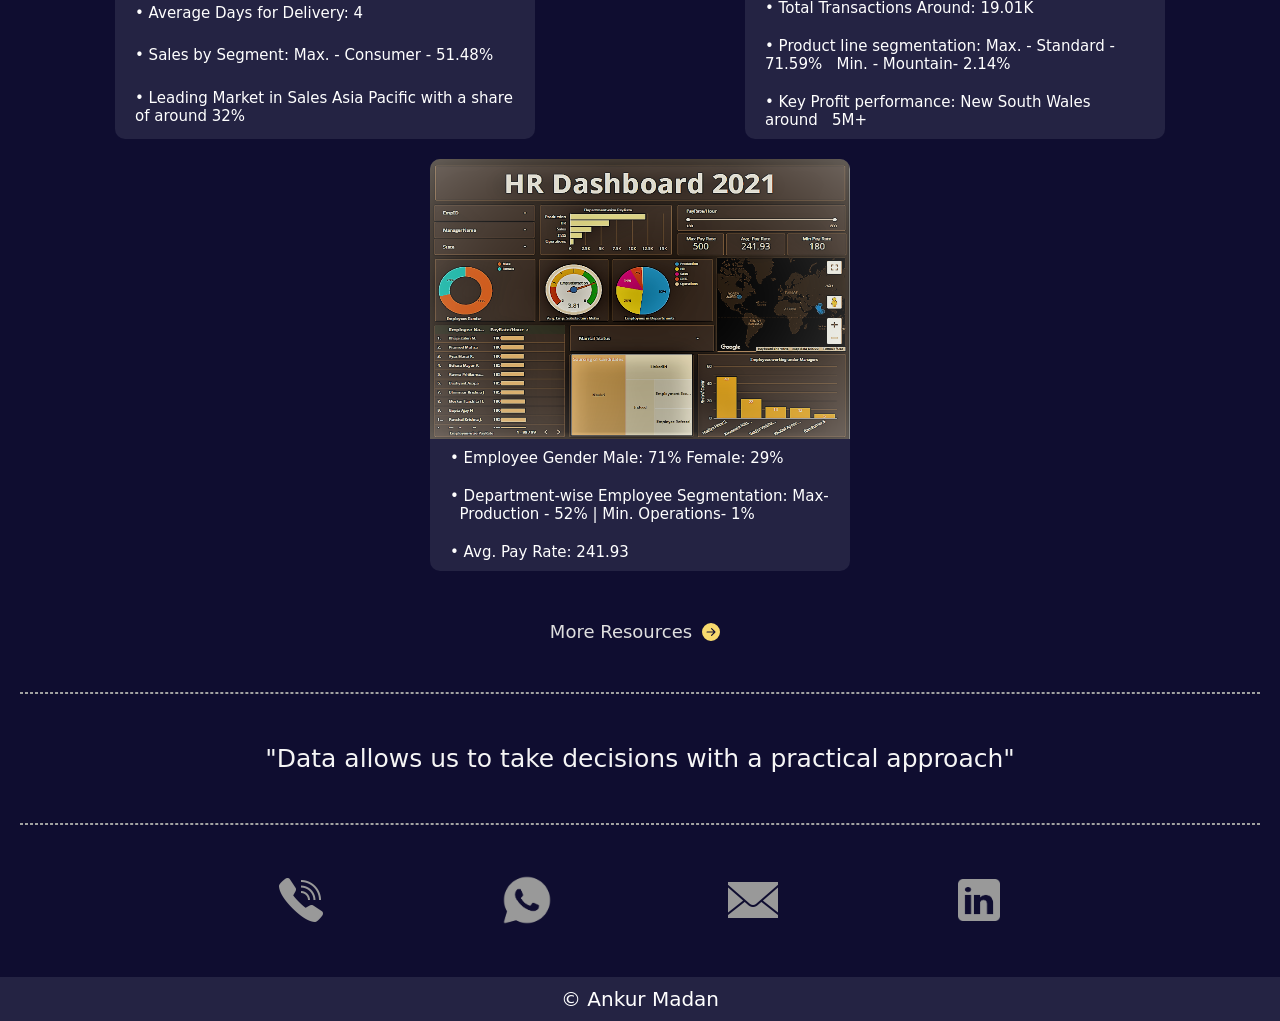
==== commit 63594210: "Add files via upload" ====
--- a/index.html
+++ b/index.html
@@ -5,108 +5,163 @@
     <meta charset="UTF-8">
     <meta http-equiv="X-UA-Compatible" content="IE=edge">
     <meta name="viewport" content="width=device-width, initial-scale=1.0">
-    <title>Ankur Madan </title>
+    <link rel="preconnect" href="https://fonts.googleapis.com">
+    <title> Ankur Madan | Analyst</title>
     <link rel="stylesheet" href="style.css">
-    <link rel="preconnect" href="https://fonts.googleapis.com">
-    <link rel="preconnect" href="https://fonts.gstatic.com" crossorigin>
-    <link href="https://fonts.googleapis.com/css2?family=Akaya+Kanadaka&display=swap" rel="stylesheet">
+    <script src="script.js" defer></script>
 </head>
 
 <body>
-    <header>
-        <div class="services">
-            <a href="#About" class="ser">About</a>
-            <a href="https://bit.ly/AnkurMadan_CV" target="_blank"
-                class="ser">CV</a>
-            <a href="#Projects" class="ser">Projects</a>
-            <a href="#Contact" class="ser">Contact</a>
+
+    <!-- NAVBAR START -->
+
+    <nav class="navbar">
+        <h2 class="logo">ANKUR MADAN</h2>
+        <div class="menu-box">
+            <ul class="menu">
+                <li><a href="#about" class="menu-item">About</a></li>
+                <li><a href="https://bit.ly/AnkurMadan_CV" class="menu-item" target="_blank">Resume</a></li>
+                <li><a href="#projects" class="menu-item">Projects</a></li>
+                <li><a href="#contacts" class="menu-item">Contact</a></li>
+            </ul>
         </div>
-    </header>
-    <div class="introduction">
-        <h1 class="intro" id="intro1">Data Reports with real-time Analytics</h1>
-        <h2 class="intro" id="intro2">Harness the potential of Data !!!</h2>
-    </div>
-    <div class="Hero">
-        <div class="hero"><img src="image 8.png" alt="" id="hero1">
-            <p class="hero-text">Data Consistency</p>
+        <button class="menu-btn">
+            <img src="./images/clipart1587307.png" alt="" class="menu-icon">
+        </button>
+    </nav>
+
+    <!-- NAVBAR END -->
+
+    <!-- INTRODUCTION  -->
+
+    <h1 class="introduction">&nbsp; Data Reports with real-time Recommendations</h1>
+    <div class="intro-1">
+        <img src="./images/martina-man-working-with-data-graphs.png" alt="" id="vector-img-1">
+        <div class="intro-2">
+            <h3>Transforming Insights into Actionable Strategies</h3>
         </div>
-        <div class="hero"><img src="image 9.png" alt="" id="hero2">
-            <p class="hero-text">Data Research</p>
-        </div>
-        <div class="hero"><img src="image 11.png" alt="" id="hero3">
-            <p class="hero-text">Data-Insights</p>
+        <div>
+            <img src="./images/martina-boy-working-on-computer-with-checklist.png" alt="" id="vector-img-2">
         </div>
     </div>
+
+    <!-- INTRO-END  -->
+
     <hr>
-    <div class="container" id="About">
-        <div class="image">
-            <img src="Profile.png" alt="" class="profile">
-            <p class="ankur">Ankur Madan</p>
+
+    <!-- SKILLS-SLIDER  -->
+
+    <div class="slider">
+        <div class="slide-effect" id="about">
+            <img src="./images/sql-server (1).png" alt="" class="slide">
+            <img src="./images/icons8-tableau-software-250.png" alt="" class="slide">
+            <img src="./images/icons8-excel-250.png" alt="" class="slide">
+            <img src="./images/icons8-analysing-240.png" alt="" class="slide">
+            <img src="./images/icons8-python-250.png" alt="" class="slide">
+            <img src="./images/icons8-analytics-272.png" alt="" class="slide">
+            <img src="./images/icons8-r-project-256.png" alt="" class="slide">
+            <img src="./images/icons8-power-bi-256.png" alt="" class="slide">
+            <img src="./images/icons8-powerpoint-250.png" alt="" class="slide">
+            <img src="./images/icons8-data-272.png" alt="" class="slide">
         </div>
-        <div class="info">
-            I am a Delhi, India-based Analyst who has worked on projects for various segments. <br>Creating interactive
-            dashboards,
-            visualizations and generating data insights using BI tools is what excites me, as it allows me
-            to study businesses in-depth.
+        <div class="slide-effect">
+            <img src="./images/sql-server (1).png" alt="" class="slide">
+            <img src="./images/icons8-tableau-software-250.png" alt="" class="slide">
+            <img src="./images/icons8-excel-250.png" alt="" class="slide">
+            <img src="./images/icons8-analysing-240.png" alt="" class="slide">
+            <img src="./images/icons8-python-250.png" alt="" class="slide">
+            <img src="./images/icons8-analytics-272.png" alt="" class="slide">
+            <img src="./images/icons8-r-project-256.png" alt="" class="slide">
+            <img src="./images/icons8-power-bi-256.png" alt="" class="slide">
+            <img src="./images/icons8-powerpoint-250.png" alt="" class="slide">
+            <img src="./images/icons8-data-272.png" alt="" class="slide">
         </div>
     </div>
+
     <hr>
-    <div id="Ser1"><img src="image 17.png" alt="" class="Image ">
-        <h2> Get actionable insights from data</h2>
+
+    <!-- SKILLS-SLIDER END  -->
+
+    <!-- ABOUT SECTION START -->
+
+    <div class="about">
+        <img src="./images/profilepic.jpeg" alt="">
+        <p>Hi, I'm Ankur👋 - a Business Analyst & Strategist with a passion for helping businesses succeed through 📈
+            data-driven decisions & insights.
+
+        </p>
     </div>
-    <div class="Services">
-        <div id="Ser2"><img src="newsletter-dev.png" alt="" class="Image">
-            <h3 class="Ser">Data Quality</h3>
-            <p class="Ser">With the help of powerful tools, quality rules & techniques, obtain simplified & enriched
-                data</p>
+
+    <!-- ABOUT SECTION END  -->
+
+    <hr id="projects">
+
+    <div class="tag">
+        <p>50% Data-Driven Insights</p>
+        <p>+50% Business Acumen</p>
+        <p>=Optimal Strategies</p>
+    </div>
+
+
+    <hr>
+
+
+    <!-- PROJECTS START  -->
+
+    <div class="project-container">
+        <div class="project" id="project-1">
+            <img src="./images/Sales Performance (Power BI).PNG" alt="">
+            <p>• Average Days for Delivery: 4 </p>
+            <p>• Sales by Segment: Max. - Consumer - 51.48%</p>
+            <p class="last">• Leading Market in Sales Asia Pacific with a share of around 32%</p>
         </div>
-        <div id="Ser3"><img src="chart-bar-33.png" alt="" class="Image">
-            <h3 class="Ser">Valuable Business Insights</h3>
-            <p class="Ser">Get data processed that is ready to be analyzed to gather valuable business insights</p>
+        <div class="project" id="project-2">
+            <img src="./images/SPRocket(Power BI).PNG" alt="">
+            <p>• Total Transactions Around: 19.01K</p>
+            <p>• Product line segmentation: Max. - Standard - 71.59%  &nbsp;&nbsp;Min. - Mountain- 2.14% </p>
+            <p class="last">• Key Profit performance: New South Wales around &nbsp;&nbsp;5M+</p>
         </div>
-        <div id="Ser4"><img src="timeline.png" alt="" class="Image">
-            <h3 class="Ser">Data Mining</h3>
-            <p class="Ser">Get valuable real-time insights and get the data mined</p>
+        <div class="project" id="project-3">
+            <img src="./images/HR Dashboard(Google Data Studio).PNG" alt="">
+            <p>• Employee Gender Male: 71% Female: 29%</p>
+            <p>• Department-wise Employee Segmentation: Max- &nbsp;&nbsp;Production - 52% | Min. Operations- 1%</p>
+            <p class="last">• Avg. Pay Rate: 241.93</p>
         </div>
     </div>
+    <div class="project-more">
+        <a href="https://drive.google.com/drive/folders/1sn8jxHzjdTFdDLsUnPrlR0mwPk8PloDb" target="_blank">More
+            Resources</a>
+        <a href="https://drive.google.com/drive/folders/1sn8jxHzjdTFdDLsUnPrlR0mwPk8PloDb" id="right-arrow"> <img
+                src="./images/arrow-right-circle-fill.svg" alt=""></a>
+    </div>
+    <!-- PROJECTS END -->
+
     <hr>
-    <div class="projects" id="Projects">
-        <p class="head">Sample Projects</p>
-    </div>
-    <div class="samples">
-        <img src="Bike Sales Dashboard(Excel).PNG" alt="" class="Sample" id="sample1">
-        <img src="Sales Performance (Power BI).PNG" alt="" class="Sample" id="sample2">
-        <img src="HR Dashboard(Google Data Studio).PNG" alt="" class="Sample" id="sample3">
-        <img src="SPRocket(Power BI).PNG" alt="" class="Sample" id="sample4">
-        <img src="Financial Complaints (Tableau Public).PNG" alt="" class="Sample" id="sample5">
-    </div>
-    <a href="https://drive.google.com/drive/folders/1sn8jxHzjdTFdDLsUnPrlR0mwPk8PloDb" target="_blank" class="more">View
-        More</a>
+
+    <span class="misc">
+        "Data allows us to take decisions with a practical approach"
+    </span>
+
     <hr>
-    <div class="icons">
-        <img src="Tonkean.png" alt="" class="icon">
-        <img src="image 13.png" alt="" class="icon">
-        <img src="Excel.png" alt="" class="icon">
-        <img src="Tableau.png" alt="" class="icon">
-        <img src="R studio.png" alt="" class="icon">
-        <img src="Python.png" alt="" class="icon">
-    </div>
-    <hr>
-    <div class="endtext">
-        "Data allows us to take decisions with a practical approach"
-    </div>
-    <hr>
-    <div class="end" id="Contact">
-        <a href="tel:+91-971-144-5542"><img src="phone-call.png" alt="" class="EndImg"></a>
-        <a href="https://wa.me/919711445542" target="_blank" target="_blank"><img src="whatsapp.png" alt=""
-                class="EndImg"></a>
-        <a href="mailto:talkwithankurmadan@gmail.com" target="_blank"><img src="email.png" alt="" class="EndImg"></a>
-        <a href="https://www.linkedin.com/in/ankur-madan/" target="_blank"><img src="linkedin.png" alt=""
-                class="EndImg"></a>
-    </div>
+
+    <!-- CONTATCS START -->
     <footer>
-        &#169 Ankur Madan
+        <div class="contacts" id="contacts">
+            <a href="tel:+91-971-144-5542" class="contact-item"><img src="./images/icons8-phone-250.png" alt=""></a>
+            <a href="https://wa.me/919711445542" target="_blank" class="contact-item"><img
+                    src="./images/icons8-whatsapp-250.png" alt=""></a>
+            <a href="mailto:ankurtheanalyst@pm.me" target="_blank" class="contact-item"><img src="./images/email.png"
+                    alt=""></a>
+            <a href="https://www.linkedin.com/in/ankur-madan/" target="_blank" class="contact-item"><img
+                    src="./images/icons8-linkedin-250.png" alt=""></a>
+        </div>
+        <span>
+            &#169 Ankur Madan
+        </span>
+
     </footer>
+
+    <!-- CONTATCS END -->
 
 </body>
 
--- a/style.css
+++ b/style.css
@@ -1,497 +1,583 @@
+html {
+    font-size: 10px;
+    font-family: system-ui, -apple-system, "Segoe UI", Roboto, "Helvetica Neue", "Noto Sans", "Liberation Sans", Arial, sans-serif, "Apple Color Emoji", "Segoe UI Emoji", "Segoe UI Symbol", "Noto Color Emoji";
+    scroll-behavior: smooth;
+}
+
 * {
     margin: 0;
     padding: 0;
-    -webkit-tap-highlight-color: rgba(0, 0, 0, 0);
-}
-
-html {
-    font-family: cursive;
-    scroll-behavior: smooth;
-    background-color: #eff7ff;
-
+    box-sizing: border-box;
+}
+
+body {
+    overflow-x: hidden;
+    background-color: #0f0d30;
 }
 
 hr {
-    border: 1px dashed rgb(167, 167, 167);
+    border: 1px dashed rgb(161, 161, 161);
+    margin: 1rem 2rem;
+}
+
+/* NAVBAR START */
+
+.logo {
+    font-size: 2.4rem;
+    font-weight: 800;
+    color: whitesmoke;
+    letter-spacing: 0.4rem;
+    padding: 10px;
+    font-family: 'Alegreya';
+}
+
+.navbar {
+    display: flex;
+    justify-content: space-between;
+    align-items: center;
+    padding: 20px;
+    font-size: 1rem;
+    background-color: #242343;
+
+}
+
+.menu {
+    display: flex;
+    list-style: none;
+    align-items: center;
+    gap: 4rem;
+}
+
+.menu-btn {
+    display: none;
+    border: none;
+    height: 17px;
+    width: 25px;
+}
+
+.menu-icon {
+    height: 17px;
+    width: 25px;
+    background-color: #242343;
+    border: none;
+}
+
+.menu-item {
+    text-decoration: none;
+    color: whitesmoke;
+    font-weight: 500;
+    font-size: 1.75rem;
+}
+
+.menu-item:hover {
+    color: #c0bfbf;
+}
+
+/* NAVBAR END  */
+
+
+
+/* INTRODUCTION START */
+
+.introduction {
+    margin: 10rem auto 8rem;
+    text-align: center;
+    color: white;
+    text-transform: uppercase;
+    font-size: 4rem;
+}
+
+.intro-1 {
+    padding: 0.5rem;
+    font-weight: 900;
+    display: flex;
+    align-items: center;
+    justify-content: space-evenly;
+}
+
+
+.intro-2 h3 {
+    margin-top: 4rem;
+    text-align: center;
+    font-size: 2.2rem;
+    color: #f7da6f;
+}
+
+/* VECTOR IMAGES  */
+
+#vector-img-1 {
+    height: 25rem;
+    margin: 0 0 -7.9rem;
+}
+
+#vector-img-2 {
+    height: 21rem;
+    margin: 0 0 -7.2rem;
+}
+
+/* INTRODUCTION END  */
+
+
+
+/* SKILLS START */
+
+.slide {
+
+    width: 55px;
+    margin: 30px 40px;
+    display: flex;
+    align-items: center;
+    filter: invert(100%);
+}
+
+.slider {
+    display: flex;
+    overflow: hidden;
+    /* margin */
+    margin: 0 20px;
+}
+
+.slide-effect {
+    
+    display: flex;
+    animation: scroll 20s linear infinite;
+}
+
+
+@keyframes scroll {
+    0% {
+        transform: translate(0);
+    }
+
+    100% {
+
+        transform: translate(-100%);
+    }
+
+}
+
+/* SKILLS END  */
+
+
+
+/* ABOUT SECTION START */
+
+.about {
+    display: flex;
+    justify-content: center;
+    margin: 5rem;
+    flex-wrap: wrap;
+}
+
+.about img {
+    width: 25rem;
+    height: 25rem;
+}
+
+.about p {
+    padding: 3rem;
+    text-align: start;
+    width: 47%;
+    display: flex;
+    align-items: center;
+    font-size: 2rem;
+    color: white;
+}
+
+/* ABOUT SECTION END  */
+
+
+
+/* TAG  */
+.tag {
+    text-align: center;
+    font-weight: 600;
+    margin: 6rem auto;
+    color: black;
+    display: flex;
+    flex-direction: column;
+    justify-content: center;
+    align-items: center;
+    font-size: 2rem;
+    background-color: #f7da6f;
+    width: 50rem;
+    padding: 3rem;
+    border-radius: 2rem;
+}
+
+
+
+/* PROJECTS START */
+
+.project-container {
+    display: flex;
+    justify-content: space-around;
+    margin: 5rem 1rem 2rem;
+    flex-wrap: wrap;
+    
+}
+
+.project {
+    display: inline-grid;
+    justify-content: center;
+    color: white;
+    font-size: 1.5rem;
     margin: 1rem;
-}
-a{
-    -webkit-tap-highlight-color: rgba(0, 0, 0, 0);
-}
-
-a:focus,a:visited,a:active{
-    outline: none;
-}
-
-/* Navbar */
-
-a {
+    border-radius: 1rem;
+    width: 42rem;
+    flex-wrap: wrap;
+    background-color: #242343;
+}
+
+.project p {
+    text-align: left;
+    padding: 1rem 2rem;
+}
+
+.project .last{
+    border-bottom-left-radius: 1rem;
+    border-bottom-right-radius: 1rem;
+}
+
+.project img {
+    width: 42rem;
+    height: 28rem;
+    border-top-left-radius: 1rem;
+    border-top-right-radius: 1rem;
+}
+
+.project-more {
+    font-size: 1.8em;
+    display: flex;
+    justify-content: center;
+    width: 100vw;
+}
+
+.project-more a {
     text-decoration: none;
+    color: rgb(223, 223, 223);
+    margin: 2rem 0 4rem;
+}
+
+.project-more a:hover {
     color: white;
 }
 
-a:hover {
+#right-arrow {
+    display: flex;
+    align-items: center;
+}
+
+#right-arrow img {
+    margin: 0 1rem;
+    width: 1.8rem;
+    filter: invert(85%) sepia(35%) saturate(625%) hue-rotate(351deg) brightness(101%) contrast(94%);
+}
+
+/* PROJECT END  */
+
+
+
+/* MISC  */
+.misc {
+    display: flex;
+    justify-content: center;
+    margin: 5rem 3rem;
+    font-size: 2.5rem;
+    color: whitesmoke;
+    text-align: center;
+}
+
+
+
+/* FOOTER START  */
+
+.contacts {
+    display: flex;
+    justify-content: space-evenly;
+    margin: 5rem 10rem;
+}
+
+.contact-item img {
+    width: 5rem;
+    height: 5rem;
+    filter: invert(60%);
+}
+
+.contact-item:hover {
     cursor: pointer;
-    color: grey;
-}
-
-
-header {
-    margin: 40px auto;
-    display: flex;
-    justify-content: center;
-    padding: 0rem 2rem;
-}
-
-.services {
-    font-family: system-ui;
-    width: 20rem;
-    display: flex;
-    border-radius: 2rem;
-    background-color: black;
-    justify-content: center;
-    flex-wrap: wrap;
-    padding: 0.5rem 3rem;
-}
-
-.ser {
-
+    filter: invert(1);
+}
+
+footer span {
+    display: block;
+    width: 100%;
+    text-align: center;
+    font-size: 2rem;
+    padding: 1rem;
+    background-color: #242343;
     color: white;
-    display: flex;
-    padding: 0.4rem;
-    margin: auto;
-
-}
-
-.ser:hover {
-    cursor: pointer;
-    color: grey;
-}
-
-/* Introduction */
-.introduction {
-    margin-top: 60px;
-}
-
-.intro {
-    display: flex;
-    justify-content: center;
-}
-
-#intro1 {
-    display: flex;
-    margin-bottom: 4px;
-}
-
-#intro2 {
-    display: flex;
-    margin-top: 4px;
-    color: rgb(110, 110, 110);
-    font-weight: lighter;
-}
-
-
-.Hero {
-    display: flex;
-    margin: 2rem;
-    justify-content: space-around;
-    padding: 3rem;
-    flex-wrap: wrap;
-}
-
-.hero {
-    display: inline-grid;
-    font-size: 1.9rem;
-    margin: 50px;
-    font-weight: bold;
-}
-
-.hero-text {
-    padding-top: 1.1rem;
-}
-
-/* Container  */
-.container {
-    margin: 2rem auto;
-    display: flex;
-    align-items: center;
-    justify-content: center;
-    flex-wrap: wrap;
-}
-
-.image {
-    display: inline-grid;
-    margin: 80px;
-}
-
-.ankur {
-    display: flex;
-    justify-content: center;
-    font-size: 1.6rem;
-    font-weight: bold;
-    padding: 1rem;
-}
-
-.info {
-    display: flex;
-    align-items: center;
-    background-color: #3a3939;
-    color: white;
-    margin: 30px;
-    font-size: 1.5rem;
-    border-radius: 50px;
-    padding: 2rem;
-    width: 37rem;
-    height: max-content;
-}
-
-/* Services  */
-.Services {
-    
-    display: flex;
-    justify-content: space-evenly;
-    flex-wrap: wrap;
-    margin-bottom: 3rem;
-}
-
-.Image {
-    display: flex;
-    margin-inline: auto;
-    justify-content: center;
-    padding: 10px;
-    width: 4rem;
-}
-
-#Ser1 {
-    display: inline-grid;
-    width: 100%;
-    justify-content: center;
-    margin: 70px 0;
-    font-size: 1.1rem;
-}
-
-.Ser {
-    display: flex;
-    justify-content: center;
-    width: 350px;
-    padding: 10px;
-}
-
-p.Ser {
-    color: #464646;
-    font-size: 1rem;
-    margin-bottom: 50px;
-}
-
-/* Projects */
-.projects {
-    margin: 3rem;
-    display: grid;
-    justify-content: center;
-}
-
-.head {
-    display: flex;
-    justify-content: center;
-    font-size: 1rem;
-    width: 12em;
-    border-radius: 40px;
-    color: white;
-    background-color: black;
-    padding: 10px;
-}
-
-.samples {
-    display: flex;
-    gap: 1rem;
-    justify-content: space-around;
-    flex-wrap: wrap;
-}
-
-#sample1,
-#sample2 {
-    width: 40rem;
-}
-
-#sample3,
-#sample4,
-#sample5 {
-    width: 26rem;
-
-}
-
-.more {
-    font-family: system-ui;
-    background-color: rgb(73, 115, 230);
-    color: white;
-    margin: 50px auto;
-    display: flex;
-    justify-content: center;
-    width: fit-content;
-    padding: 0.5rem 2.5rem;
-    border-radius: 40px;
-    font-size: 1.2rem;
-    text-decoration: none;
-}
-
-/* Icons */
-.icons {
-    display: flex;
-    justify-content: space-evenly;
-    margin: 40px 0;
-}
-
-/* End Text */
-.endtext {
-    display: flex;
-    margin: 100px auto;
-    justify-content: center;
-    font-size: 1.4rem;
-    color: #24222c;
-}
-
-/* end  */
-.end {
-    margin: 4rem auto;
-    display: flex;
-    justify-content: space-evenly;
-}
-
-/* footer */
-footer{
-    display: flex;
-    justify-content: center;
-    background-color: black;
-    color: white;
-    font-family: system-ui ;
-    font-size: 1rem;
-}
-
-
-/* Media Queries */
-@media ((min-width:500px) and (max-width:1000px)) {
+}
+
+/* FOTTER END  */
+
+
+
+
+/* MEDIA QUERIES */
+
+
+/* UNDER 800px DEVICES */
+
+@media (max-width:800px) {
+
     html {
-        font-family: 'Akaya Kanadaka', cursive;
-    }
-
-    .info {
-        font-size: 1rem;
-        margin: 0 20px 100px;
-    }
-
-    .services {
-        
+        font-size: 7px;
+    }
+
+
+
+    /* NAVBAR  */
+
+    .menu a{
+        font-size: 20px;
+        font-family: system-ui,'Segoe UI', 'Open Sans', 'Helvetica Neue', sans-serif;
+    }
+
+    .menu {
+        position: absolute;
+        top: 81px;
+        right: 0;
+        background-color: #352660;
+        font-size: 2.5rem;
+        height:30vh;
+        width: 90vw;
+        margin-right: 5%;
+        border-radius: 2rem;
+        flex-direction: column;
+        justify-content: center;
+        opacity: 0;
+        pointer-events: none;
+        visibility: hidden;
+        transition: all 0.2s;
+    }
+
+    .logo {
+        font-size: 2.2rem;
+    }
+
+    .nav-open .menu {
+        opacity: 1;
+        pointer-events: auto;
+        visibility: visible;
+    }
+
+    .menu-btn {
+        display: block;
+    }
+
+    .menu-item {
+        color: #dbdbdb;
+        font-size: 2rem;
+        -webkit-tap-highlight-color: transparent;
+    }
+
+
+
+    /* INRODUCTION  */
+
+    .introduction {
+        font-size: 3rem;
+    }
+
+    .intro-1 {
+        justify-content: center;
+        align-items: center;
+    }
+
+    #intro-1 {
+        font-size: 2rem;
+    }
+
+    .intro-2 {
+        width: 40vw;
+        font-size: 2.5rem;
+    }
+
+    .intro-2 h3 {
+        font-size: 2.1rem;
+    }
+
+    #vector-img-1 {
+        height: 22rem;
+        margin: 0 0 -7.1rem;
+    }
+
+    #vector-img-2 {
+        height: 20rem;
+        margin: 0 0 -5.5rem;
+    }
+
+
+
+    /* PORJECT  */
+
+    .project-container {
+        margin: auto;
+        width: 60vw;
+        flex-wrap: wrap;
+    }
+
+    .project img {
+        width: 60vw;
+        height: 40vw;
+    }
+
+
+
+    /* ABOUT  */
+
+    .about {
+        margin: 5rem 2rem;
+    }
+
+
+    .tag{
+        width: 60vw;
+    }
+
+
+    /* MISC  */
+
+    .misc {
+        font-size: 2rem;
+    }
+
+
+    /* CONTACTS  */
+
+    .contacts {
+        margin: 5rem;
+    }
+}
+
+
+
+/* UNDER 500px DEVICES  */
+
+@media(max-width:500px) {
+
+    html {
+        font-size: 7px;
+    }
+
+
+    /* INTRODUCTION  */
+
+    .introduction {
+        font-size: 2.8rem;
+        margin: 9rem auto;
+    }
+
+    .intro-1 {
+        margin: auto;
+        width: 70vw;
+        display: grid;
+    }
+
+    .intro-1 div {
+        width: 70vw;
+    }
+
+    .intro-2 h3 {
+        width: 69vw;
+        text-align: center;
+        margin-top: 0;
+        font-size: 2.5rem;
+    }
+
+    #vector-img-1 {
+        display: none;
+    }
+
+    #vector-img-2 {
+        justify-content: center;
+        display: flex;
+        height: 28rem;
+        margin: 0 auto -7rem;
+    }
+
+    /* SKILLS */
+
+    .slide{
+        width: 40px;
+        margin: 20px 30px;
+    }
+
+
+
+    /* ABOUT  */
+
+    .about p {
+        padding: 2rem;
+        text-align: center;
+        align-items: center;
+        font-size: 2rem;
+        color: white;
+        width: auto;
+    }
+
+
+    /* PPROJECT */
+
+    .project-container{
+        display: grid;
+        width: 80vw;
+    }
+
+    .projects h1 {
         font-size: 0.9rem;
-        padding: 0.7rem;
-    }
-
-    p.ser {
-        font-size: 25rem;
-    }
-
-    #Ser1 {
-        margin: 70px 0 30px
-    }
-
-    .intro {
-        justify-content: center;
-    }
-
-    #intro1 {
-        justify-items: flex-end;
-        font-size: 1.3rem;
-    }
-
-    #intro2 {
-        font-size: 1em;
-    }
-
-    .Hero {
-        padding: 1rem;
-        margin: 1rem;
-    }
-
-    .profile {
-        width: 12rem;
-    }
-
-    .hero {
-        flex-wrap: wrap;
-        column-width: auto;
-    }
-
-    .hero-text {
-        font-size: 1.2rem;
-    }
-
-    #hero1,
-    #hero2,
-    #hero3 {
-        width: 8rem;
-    }
-
-    #sample1,
-    #sample2,
-    #sample3,
-    #sample4,
-    #sample5 {
-        width: 26rem;
-    }
-
-    .icons {
-        margin: 30px 0;
-        flex-wrap: wrap;
-        justify-content: space-evenly;
-    }
-
-    .icon {
+        padding: 1rem 0.5rem;
+    }
+
+    .project img {
+        width: 80vw;
+        height: 50vw;
+    }
+
+    .project {
+        width: 21rem;
+    }
+
+    .project p{
+        font-size: 3vw;
+    }
+
+
+    /* CONTACT  */
+
+    .contact-item img {
         width: 4rem;
-    }
-
-    .endtext {
-        font-size: 1.2rem;
-    }
-
-}
-
-@media ((max-width:500px)) {
+        height: 4rem;
+    }
+
+}
+
+
+/* OVER 1400px DEVICES */
+
+@media(min-width:1500px) {
     html {
-        font-family: 'Akaya Kanadaka', cursive;
-    }
-
-    a:hover{
-        color: white;
-    }
-    .ser:hover{
-        color: white;
-    }
-
-    .services {
-        
-        font-size: 0.6em;
-        padding: 0.5rem 1.5rem;
-        width: 19em;
-    }
-
-    p.ser {
-        font-size: 25rem;
-    }
-
-    .Services{
-        margin-bottom: 0;
-    }
-
-    #Ser1 {
-        margin: 70px 0 30px;
-        font-size: 0.65rem;
-    }
-
-    .Ser {
-        width: 15rem;
-        font-size: 1rem;
-        text-align: center;
-    }
-
-    .intro {
-        justify-content: center;
-    }
-
-    #intro1 {
-        justify-items: flex-end;
-        font-size: 1rem;
-    }
-
-    .hero {
-        flex-wrap: wrap;
-        margin: 1.2rem;
-    }
-
-    #intro2 {
-        font-size: 0.9rem;
-    }
-
-    .Hero {
-        padding: 0.8rem;
-        margin: 0.8rem;
-
-    }
-
-    #hero1,
-    #hero2,
-    #hero3 {
-        width: 6.5rem;
-    }
-
-    .hero-text {
-        font-size: 0.97rem;
-    }
-
-    .profile {
-        width: 9rem;
-    }
-
-    .ankur {
-        font-size: 1.1rem;
-    }
-
-    .info {
-        text-align: center;
-        font-size: 0.9rem;
-        margin: 0 10px 30px;
-        padding: 1.5rem;
-    }
-
-    #sample1,
-    #sample2,
-    #sample3,
-    #sample4,
-    #sample5 {
-        width: 90vw;
-    }
-
-    .projects {
-        display: flex;
-        justify-content: center;
-        margin: 70px 2rem;
-    }
-
-    .head {
-        font-size: 0.7rem;
-    }
-
-    .icons {
-        margin: 30px 0;
-        flex-wrap: wrap;
-        justify-content: space-evenly;
-    }
-
-    .icon {
-        width: 2rem;
-    }
-
-    .endtext {
-        font-size: 0.7rem;
-        text-align: justify;
-        margin: 2rem 1rem
-    }
-
-    .more {
-        font-size: 0.7rem;
-        padding: 0.5rem 1rem;
-        margin: 2rem auto;
-    }
-    .EndImg{
-        display: flex;
-        width: 2rem;
-    }
-    .end{
-        margin: 2rem auto;
-    }
-
-    footer{
-        font-size: 0.7rem;
-        padding: 0.4rem;
-    }
-
-}
-
+        font-size: 15px;
+    }
+
+    .project {
+        width: 37rem;
+    }
+
+    .project img {
+        width: 37rem;
+        height: 25rem;
+    }
+
+}
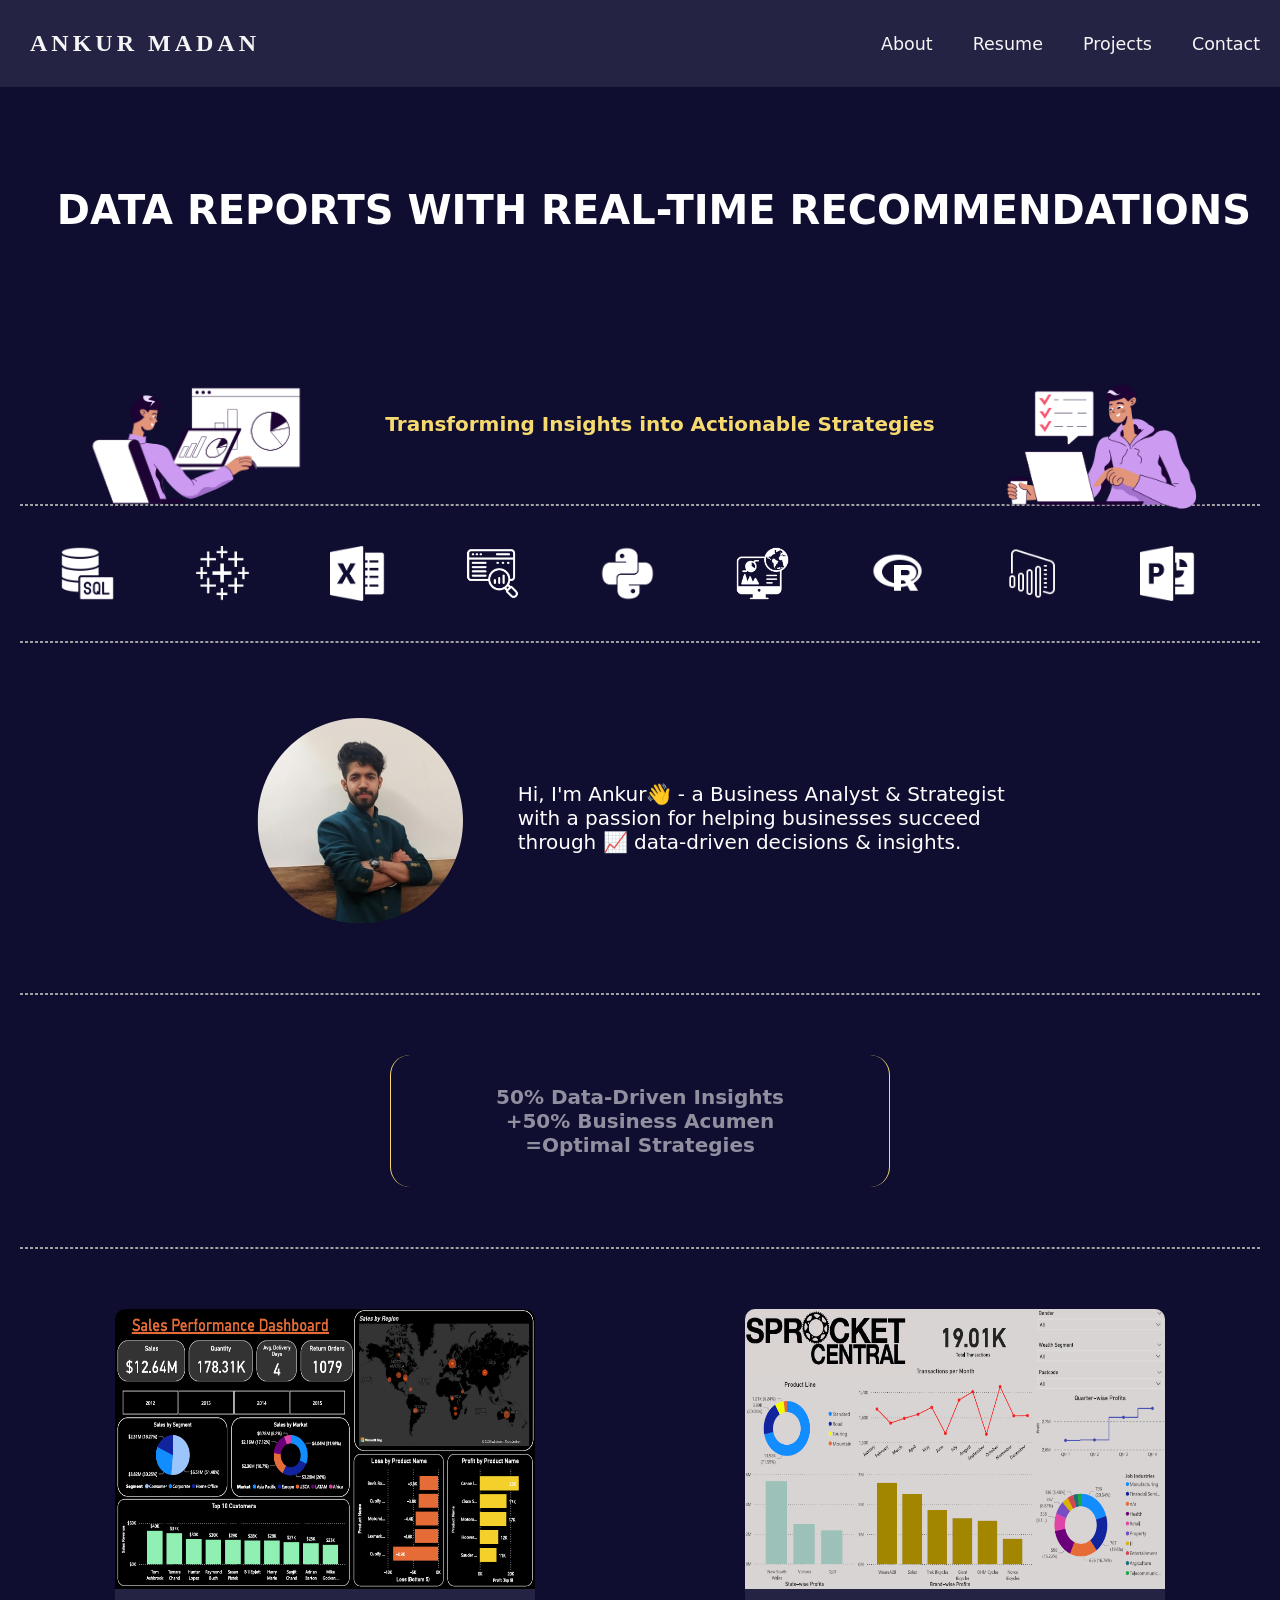
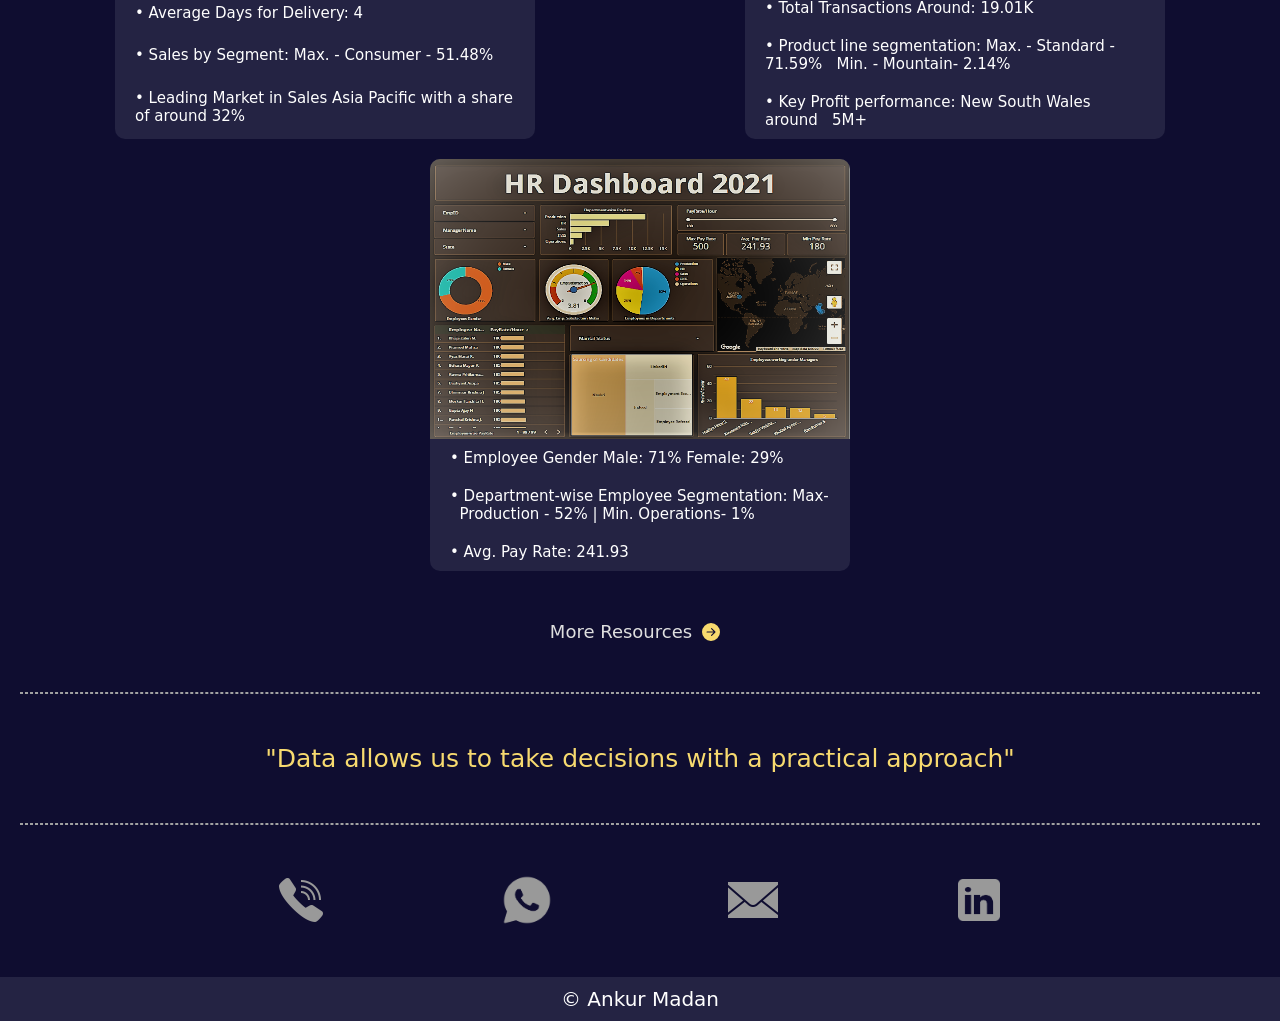
==== commit 36f9af3c: "Update index.html Brevo Notification" ====
--- a/index.html
+++ b/index.html
@@ -9,6 +9,21 @@
     <title> Ankur Madan | Analyst</title>
     <link rel="stylesheet" href="style.css">
     <script src="script.js" defer></script>
+
+
+<script src="https://cdn.brevo.com/js/sdk-loader.js" async></script>
+<script>
+    // Version: 2.0
+    window.Brevo = window.Brevo || [];
+    Brevo.push([
+        "init",
+        {
+            client_key: "t7as8fy27xt2fk0dul6glkrf",
+            // Optional: Add other initialization options, see documentation
+        }
+    ]);
+</script>
+
 </head>
 
 <body>
@@ -165,4 +180,4 @@
 
 </body>
 
-</html>+</html>
--- a/style.css
+++ b/style.css
@@ -99,7 +99,7 @@
 .intro-2 h3 {
     margin-top: 4rem;
     text-align: center;
-    font-size: 2.2rem;
+    font-size: 2rem;
     color: #f7da6f;
 }
 
@@ -193,16 +193,18 @@
     text-align: center;
     font-weight: 600;
     margin: 6rem auto;
-    color: black;
     display: flex;
     flex-direction: column;
     justify-content: center;
     align-items: center;
     font-size: 2rem;
-    background-color: #f7da6f;
     width: 50rem;
     padding: 3rem;
-    border-radius: 2rem;
+    border-radius: 20px;
+    border: 1px solid #f7da6f ;
+    border-bottom: transparent;
+    border-top: transparent;
+    color: #ffffff8a ;
 }
 
 
@@ -284,7 +286,7 @@
     justify-content: center;
     margin: 5rem 3rem;
     font-size: 2.5rem;
-    color: whitesmoke;
+    color: #f7da6f;
     text-align: center;
 }
 
@@ -345,21 +347,20 @@
     }
 
     .menu {
-        position: absolute;
-        top: 81px;
-        right: 0;
-        background-color: #352660;
-        font-size: 2.5rem;
-        height:30vh;
-        width: 90vw;
-        margin-right: 5%;
-        border-radius: 2rem;
-        flex-direction: column;
-        justify-content: center;
-        opacity: 0;
-        pointer-events: none;
-        visibility: hidden;
-        transition: all 0.2s;
+     border-top: 2px solid #352660;
+    position: absolute;
+    top: 77px;
+    background-color: #232343;
+    font-size: 2.5rem;
+    height: 33rem;
+    width: 100%;
+    left: 0;
+    flex-direction: column;
+    justify-content: center;
+    opacity: 0;
+    pointer-events: none;
+    visibility: hidden;
+    transition: all 0.2s;
     }
 
     .logo {
@@ -405,7 +406,7 @@
     }
 
     .intro-2 h3 {
-        font-size: 2.1rem;
+        font-size: 1.9rem;
     }
 
     #vector-img-1 {
@@ -546,7 +547,7 @@
     }
 
     .project {
-        width: 21rem;
+        width: 80vw;
     }
 
     .project p{
@@ -580,4 +581,4 @@
         height: 25rem;
     }
 
-}+}
